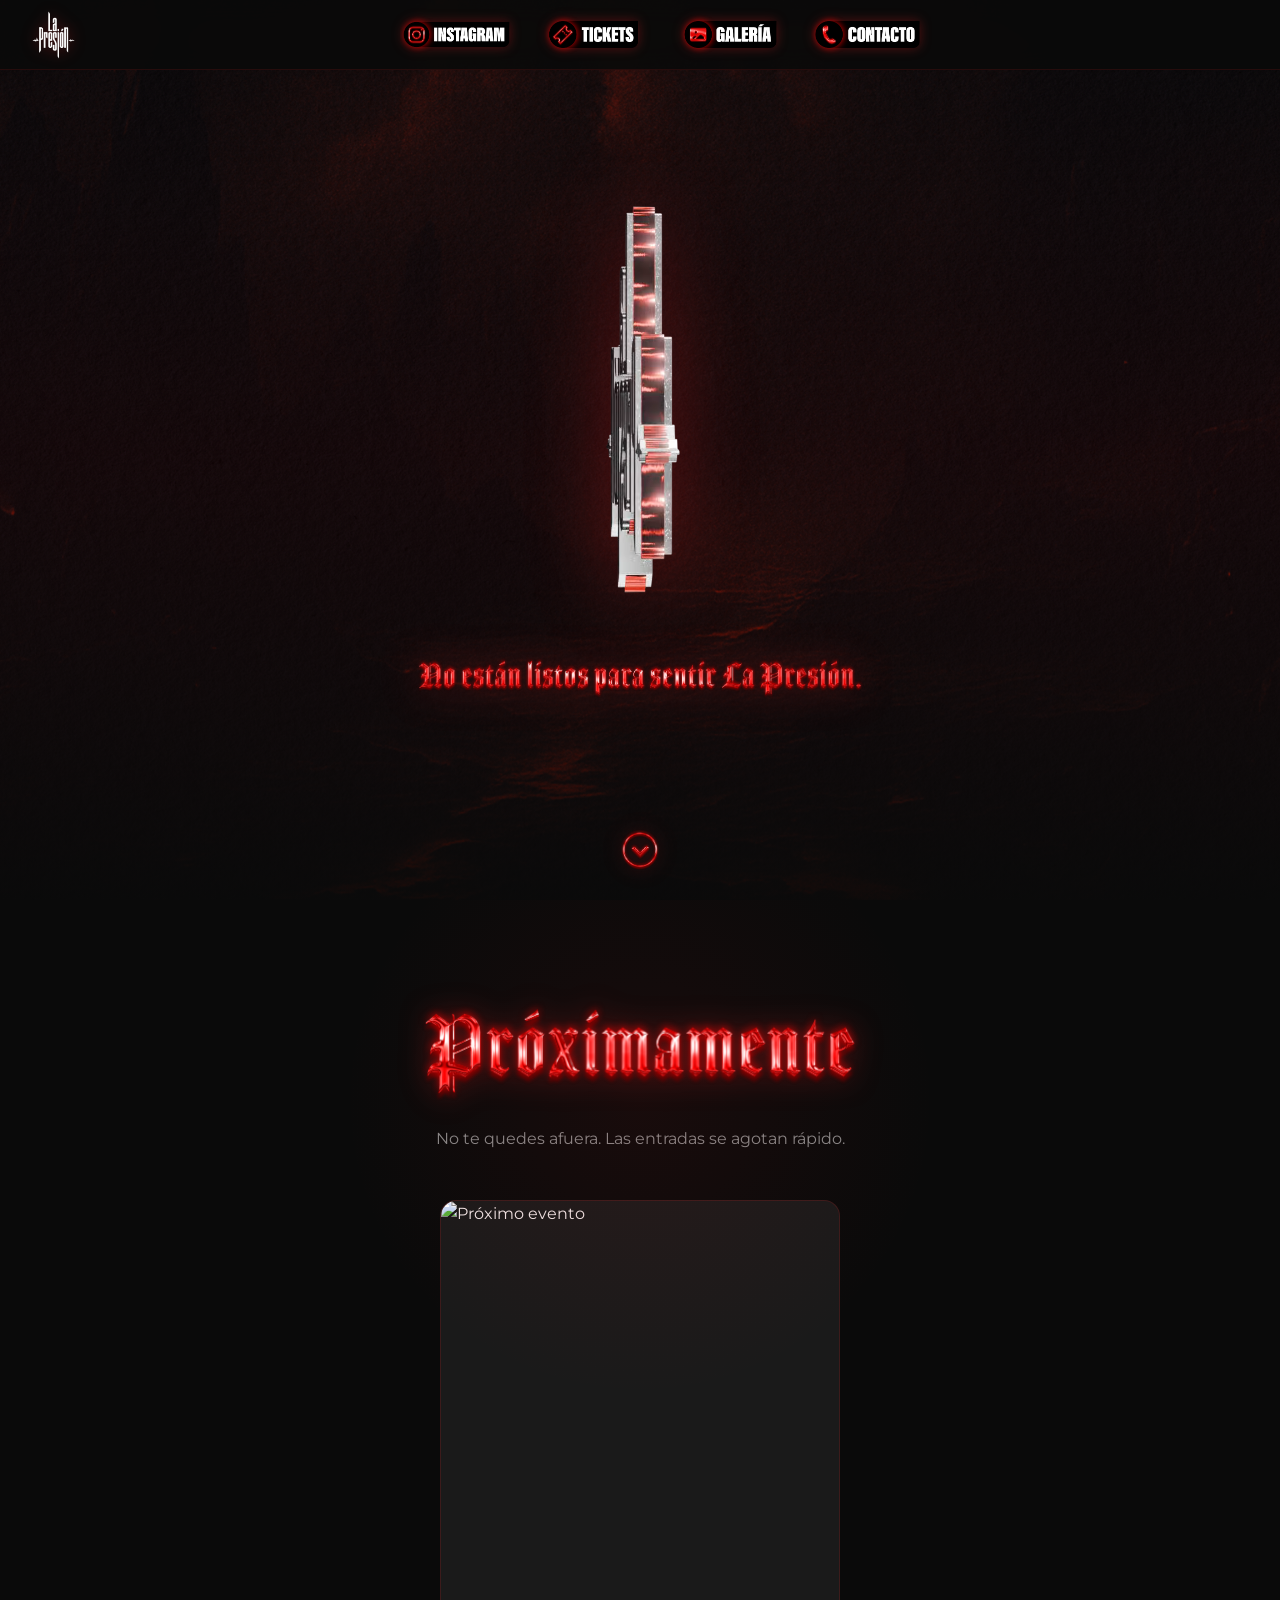
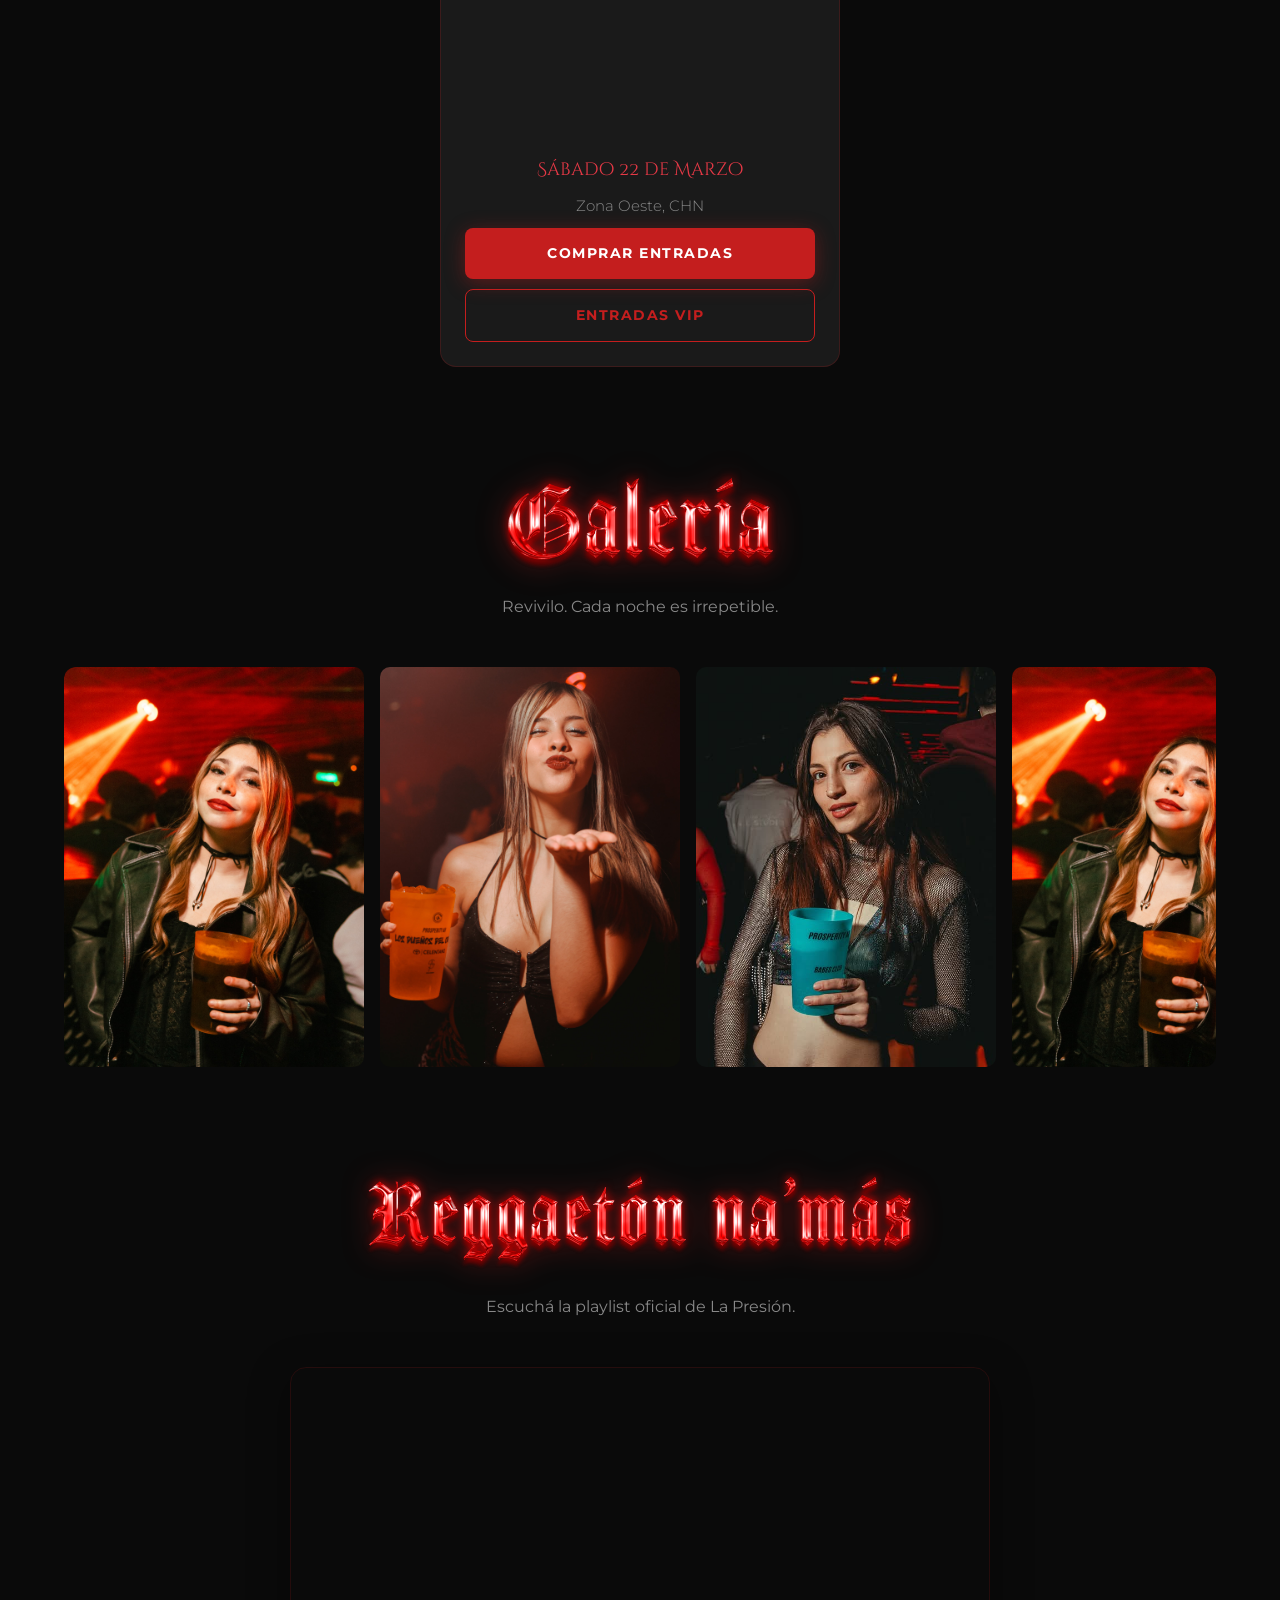
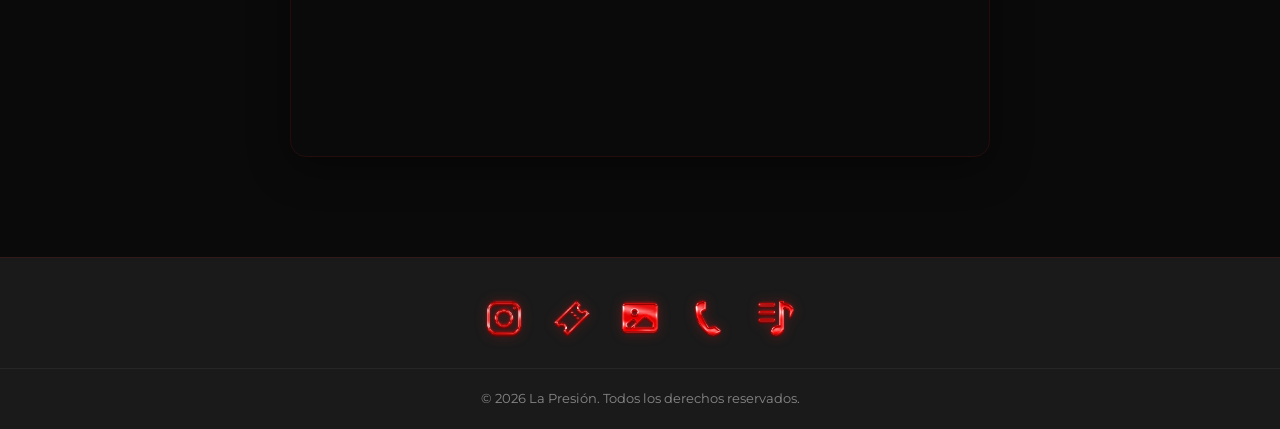
==== index.html @ 45ff6a75 "Initial commit" ====
<!DOCTYPE html>
<html lang="es">
<head>
    <meta charset="UTF-8">
    <meta name="viewport" content="width=device-width, initial-scale=1.0">
    <title>La Presión — La Misa Menos Santa</title>
    <link rel="stylesheet" href="css/styles.css">
    <link rel="preconnect" href="https://fonts.googleapis.com">
    <link rel="preconnect" href="https://fonts.gstatic.com" crossorigin>
    <link href="https://fonts.googleapis.com/css2?family=Cinzel+Decorative:wght@400;700;900&family=Montserrat:wght@300;400;600;700&display=swap" rel="stylesheet">
    <link rel="stylesheet" href="https://cdnjs.cloudflare.com/ajax/libs/font-awesome/6.5.0/css/all.min.css">
    <link rel="icon" href="assets/logos/logo.png" type="image/png">
</head>
<body>

    <!-- ==================== HEADER / NAV ==================== -->
    <header class="header" id="header">
        <div class="header__logo">
            <a href="index.html">
                <img src="assets/logos/logo.png" alt="La Presión Logo" class="header__logo-img">
            </a>
        </div>
        <nav class="header__nav">
            <a href="https://www.instagram.com/lapresion.ar/" id="link-instagram" target="_blank"><img src="assets/ui/INSTAGRAM2.png" alt="Instagram" class="header__nav-icon"></a>
            <a href="#entradas"><img src="assets/ui/TICKETS2.png" alt="Entradas" class="header__nav-icon"></a>
            <a href="#galeria"><img src="assets/ui/GALERIA2.png" alt="Galería" class="header__nav-icon"></a>
            <a href="#contacto"><img src="assets/ui/CONTACTO2.png" alt="Contacto" class="header__nav-icon"></a>
        </nav>
        <div class="header__social">
        </div>
        <button class="header__burger" id="burger-btn" aria-label="Menú">
            <span></span><span></span><span></span>
        </button>
    </header>

    <!-- Mobile nav overlay -->
    <div class="mobile-nav" id="mobile-nav">
        <a href="https://www.instagram.com/lapresion.ar/" target="_blank"><img src="assets/ui/INSTAGRAM.png" alt="Instagram" class="mobile-nav__icon"></a>
        <a href="#entradas"><img src="assets/ui/TICKETS.png" alt="Entradas" class="mobile-nav__icon"></a>
        <a href="#galeria"><img src="assets/ui/GALERIA.png" alt="Galería" class="mobile-nav__icon"></a>
        <a href="#contacto"><img src="assets/ui/CONTACTO.png" alt="Contacto" class="mobile-nav__icon"></a>
    </div>

    <!-- ==================== HERO ==================== -->
    <section class="hero" id="inicio">
        <div class="hero__overlay"></div>
        <!-- Colocá tu imagen de fondo como hero-bg.jpg en assets/img/ -->
        <img src="assets/img/bg-main.jpg" alt="La Presión Fiesta" class="hero__bg">
        <div class="hero__content">
            <video class="hero__video" autoplay muted loop playsinline>
                <source src="assets/img/0001.webm" type="video/webm">
            </video>
            <img src="assets/ui/Eslogan.png" alt="Siempre que nos vemos se siente la presión" class="hero__eslogan">
        </div>
        <div class="hero__scroll-indicator">
            <img src="assets/ui/SLIDE1.png" alt="Scroll" class="scroll-icon">
        </div>
    </section>

    <!-- ==================== ENTRADAS / CTA ==================== -->
    <section class="entradas" id="entradas">
        <div class="entradas__glow"></div>
        <div class="container">
            <img src="assets/ui/Próximamente.png" alt="Próximamente" class="section-title-img">
            <p class="entradas__sub">No te quedes afuera. Las entradas se agotan rápido.</p>

            <div class="entradas__cards">
                <div class="entradas__card" id="proximo-evento-card">
                    <div class="entradas__card-img-wrap">
                        <!-- Acá va el flyer del próximo evento -->
                        <img src="assets/img/flyer-proximo.jpg" alt="Próximo evento" class="entradas__card-img">
                    </div>
                    <div class="entradas__card-info">
                        <p class="entradas__fecha" id="proximo-evento-fecha">Sábado 22 de Marzo</p>
                        <p class="entradas__lugar" id="proximo-evento-lugar">Zona Oeste, CHN</p>
                        <a href="#" id="link-passline" class="btn btn--primary" target="_blank">
                            Comprar Entradas
                        </a>
                        <a href="#" id="link-mesas-vip" class="btn btn--outline" target="_blank">
                            Entradas VIP
                        </a>
                    </div>
                </div>
            </div>
        </div>
    </section>

    <!-- ==================== GALERÍA / CARRUSEL ==================== -->
    <section class="galeria" id="galeria">
        <div class="container">
            <img src="assets/ui/Galería.png" alt="Galería" class="section-title-img">
            <p class="galeria__sub">Revivilo. Cada noche es irrepetible.</p>

            <div class="carrusel" id="carrusel">
                <div class="carrusel__track" id="carrusel-track">
                    <!-- Las fotos se cargan dinámicamente y se mueven solas -->
                </div>
            </div>
        </div>
    </section>

    <!-- ==================== MÚSICA / SPOTIFY ==================== -->
    <section class="musica" id="musica">
        <div class="container">
            <img src="assets/ui/Reggaeton Namas.png" alt="Reggaetón Na' Más" class="section-title-img">
            <p class="musica__sub">Escuchá la playlist oficial de La Presión.</p>
            <div class="musica__embed" id="spotify-embed-container">
                <!-- El iframe de Spotify se inyecta con JS desde data.json -->
            </div>
        </div>
    </section>

    <!-- ==================== CONTACTO / FOOTER ==================== -->
    <footer class="footer" id="contacto">
        <div class="container">
            <div class="footer__icons-row">
                <a href="https://www.instagram.com/lapresion.ar/" target="_blank"><img src="assets/ui/INSTAGRAM.png" alt="Instagram" class="footer__icon"></a>
                <a href="#entradas"><img src="assets/ui/TICKETS.png" alt="Tickets" class="footer__icon"></a>
                <a href="#galeria"><img src="assets/ui/GALERIA.png" alt="Galería" class="footer__icon"></a>
                <a href="#contacto"><img src="assets/ui/CONTACTO.png" alt="Contacto" class="footer__icon"></a>
                <a href="#musica"><img src="assets/ui/PLAYLIST.png" alt="Playlist" class="footer__icon"></a>
            </div>
        </div>
        <div class="footer__bottom">
            <p>&copy; 2026 La Presión. Todos los derechos reservados.</p>
        </div>
    </footer>

    <!-- ==================== LIGHTBOX (para fotos) ==================== -->
    <div class="lightbox" id="lightbox">
        <button class="lightbox__close" id="lightbox-close" aria-label="Cerrar">&times;</button>
        <img src="" alt="Foto ampliada" class="lightbox__img" id="lightbox-img">
        <button class="lightbox__btn lightbox__btn--prev" id="lightbox-prev"><i class="fas fa-chevron-left"></i></button>
        <button class="lightbox__btn lightbox__btn--next" id="lightbox-next"><i class="fas fa-chevron-right"></i></button>
    </div>

    <script src="js/data.js"></script>
    <script src="js/app.js"></script>
</body>
</html>
---- css/styles.css ----
/* ================================================
   LA PRESIÓN — CSS Principal
   Paleta: Negro (#0a0a0a), Rojo (#c41e1e), Rojo oscuro (#8b0000), Gris (#1a1a1a)
   ================================================ */

/* === RESET & VARIABLES === */
:root {
    --color-bg: #0a0a0a;
    --color-bg-alt: #111111;
    --color-surface: #1a1a1a;
    --color-surface-hover: #222222;
    --color-red: #c41e1e;
    --color-red-dark: #8b0000;
    --color-red-glow: rgba(196, 30, 30, 0.4);
    --color-red-light: #e63946;
    --color-text: #f0e6e6;
    --color-text-muted: #888888;
    --color-white: #ffffff;
    --font-display: 'Cinzel Decorative', serif;
    --font-body: 'Montserrat', sans-serif;
    --header-height: 70px;
    --transition: 0.3s ease;
}

*, *::before, *::after {
    margin: 0;
    padding: 0;
    box-sizing: border-box;
}

html {
    scroll-behavior: smooth;
    scroll-padding-top: var(--header-height);
}

body {
    font-family: var(--font-body);
    background-color: var(--color-bg);
    color: var(--color-text);
    line-height: 1.6;
    overflow-x: hidden;
}

a {
    color: inherit;
    text-decoration: none;
}

img {
    max-width: 100%;
    display: block;
}

.container {
    max-width: 1200px;
    margin: 0 auto;
    padding: 0 24px;
}

.section-title {
    font-family: var(--font-display);
    font-size: clamp(1.8rem, 4vw, 3rem);
    text-align: center;
    margin-bottom: 12px;
    color: var(--color-white);
    letter-spacing: 2px;
}

.section-title .highlight {
    color: var(--color-red);
    text-shadow: 0 0 30px var(--color-red-glow);
}

/* === HEADER === */
.header {
    position: fixed;
    top: 0;
    left: 0;
    width: 100%;
    height: var(--header-height);
    display: flex;
    align-items: center;
    justify-content: space-between;
    padding: 0 32px;
    background: rgba(10, 10, 10, 0.92);
    backdrop-filter: blur(12px);
    border-bottom: 1px solid rgba(196, 30, 30, 0.15);
    z-index: 1000;
    transition: background var(--transition);
}

.header__logo-img {
    height: 48px;
    width: auto;
    filter: drop-shadow(0 0 8px var(--color-red-glow));
}

.header__nav {
    display: flex;
    gap: 24px;
    align-items: center;
}

.header__nav-icon {
    height: 50px;
    width: auto;
    object-fit: contain;
    filter: drop-shadow(0 0 6px var(--color-red-glow));
    transition: transform var(--transition), filter var(--transition);
}

.header__nav-icon:hover {
    transform: scale(1.15);
    filter: drop-shadow(0 0 12px var(--color-red-glow));
}

.mobile-nav__icon {
    height: 40px;
    width: auto;
    object-fit: contain;
    filter: drop-shadow(0 0 8px var(--color-red-glow));
}

.header__link {
    font-size: 0.85rem;
    font-weight: 600;
    text-transform: uppercase;
    letter-spacing: 1.5px;
    color: var(--color-text-muted);
    transition: color var(--transition);
    position: relative;
}

.header__link::after {
    content: '';
    position: absolute;
    bottom: -4px;
    left: 0;
    width: 0;
    height: 2px;
    background: var(--color-red);
    transition: width var(--transition);
}

.header__link:hover {
    color: var(--color-red-light);
}

.header__link:hover::after {
    width: 100%;
}

.header__social {
    display: flex;
    gap: 18px;
    font-size: 1.2rem;
}

.header__social a {
    color: var(--color-text-muted);
    transition: color var(--transition), transform var(--transition);
}

.header__social a:hover {
    color: var(--color-red);
    transform: scale(1.15);
}

.header__burger {
    display: none;
    flex-direction: column;
    gap: 5px;
    background: none;
    border: none;
    cursor: pointer;
    padding: 4px;
}

.header__burger span {
    display: block;
    width: 26px;
    height: 2px;
    background: var(--color-text);
    transition: var(--transition);
}

.header__burger.active span:nth-child(1) {
    transform: rotate(45deg) translate(5px, 5px);
}

.header__burger.active span:nth-child(2) {
    opacity: 0;
}

.header__burger.active span:nth-child(3) {
    transform: rotate(-45deg) translate(5px, -5px);
}

/* Mobile nav */
.mobile-nav {
    display: none;
    position: fixed;
    top: var(--header-height);
    left: 0;
    width: 100%;
    background: rgba(10, 10, 10, 0.97);
    backdrop-filter: blur(20px);
    flex-direction: column;
    align-items: center;
    padding: 32px 0;
    gap: 24px;
    z-index: 999;
    border-bottom: 1px solid var(--color-red-dark);
}

.mobile-nav.active {
    display: flex;
}

.mobile-nav__link {
    font-size: 1.1rem;
    font-weight: 600;
    text-transform: uppercase;
    letter-spacing: 2px;
    color: var(--color-text);
    transition: color var(--transition);
}

.mobile-nav__link:hover {
    color: var(--color-red);
}

/* === HERO === */
.hero {
    position: relative;
    width: 100%;
    height: 100vh;
    min-height: 600px;
    display: flex;
    align-items: center;
    justify-content: center;
    overflow: hidden;
}

.hero__bg {
    position: absolute;
    inset: 0;
    width: 100%;
    height: 100%;
    object-fit: cover;
    filter: brightness(0.6) saturate(1.3);
}

.hero__overlay {
    position: absolute;
    inset: 0;
    background: linear-gradient(
        to bottom,
        rgba(10, 10, 10, 0.15) 0%,
        rgba(139, 0, 0, 0.08) 50%,
        rgba(10, 10, 10, 0.9) 100%
    );
    z-index: 1;
}

.hero__content {
    position: relative;
    z-index: 2;
    text-align: center;
    animation: heroFadeIn 1.2s ease-out;
    margin-top: -120px;
}

.hero__video {
    width: clamp(1200px, 55vw, 2000px);
    height: auto;
    display: block;
    margin: 0 auto;
    filter: drop-shadow(0 0 40px var(--color-red-glow));
}

.hero__scroll-indicator {
    position: absolute;
    bottom: 30px;
    left: 50%;
    transform: translateX(-50%);
    z-index: 2;
    animation: bounceDown 2s ease-in-out infinite;
}

.scroll-icon {
    width: 40px;
    height: auto;
    filter: drop-shadow(0 0 10px var(--color-red-glow));
}

.hero__eslogan {
    width: clamp(300px, 35vw, 550px);
    height: auto;
    margin: -100px auto 0;
    filter: drop-shadow(0 0 20px var(--color-red-glow));
}

/* UI 3D Images */
.header__social-icon {
    width: 32px;
    height: 32px;
    object-fit: contain;
    filter: drop-shadow(0 0 6px var(--color-red-glow));
    transition: transform var(--transition);
}

.header__social-icon:hover {
    transform: scale(1.15);
}

.section-title-img {
    display: block;
    margin: 0 auto 24px;
    height: clamp(60px, 8vw, 120px);
    width: auto;
    filter: drop-shadow(0 0 15px var(--color-red-glow));
}

.footer__social-icon {
    width: 20px;
    height: 20px;
    object-fit: contain;
    vertical-align: middle;
}

@keyframes heroFadeIn {
    from { opacity: 0; transform: translateY(30px); }
    to { opacity: 1; transform: translateY(0); }
}

@keyframes logoPulse {
    0%, 100% { filter: drop-shadow(0 0 40px var(--color-red-glow)); }
    50% { filter: drop-shadow(0 0 60px rgba(196, 30, 30, 0.6)); }
}

@keyframes bounceDown {
    0%, 100% { transform: translateX(-50%) translateY(0); }
    50% { transform: translateX(-50%) translateY(12px); }
}

/* === ENTRADAS === */
.entradas {
    position: relative;
    padding: 100px 0;
    background: var(--color-bg);
    overflow: hidden;
}

.entradas__glow {
    position: absolute;
    top: -100px;
    left: 50%;
    transform: translateX(-50%);
    width: 600px;
    height: 600px;
    background: radial-gradient(circle, var(--color-red-glow) 0%, transparent 70%);
    opacity: 0.2;
    pointer-events: none;
}

.entradas__sub {
    text-align: center;
    color: var(--color-text-muted);
    font-size: 1rem;
    margin-bottom: 48px;
}

.entradas__cards {
    display: flex;
    justify-content: center;
    gap: 32px;
    flex-wrap: wrap;
}

.entradas__card {
    background: var(--color-surface);
    border: 1px solid rgba(196, 30, 30, 0.2);
    border-radius: 16px;
    overflow: hidden;
    max-width: 400px;
    width: 100%;
    transition: transform var(--transition), box-shadow var(--transition);
}

.entradas__card:hover {
    transform: translateY(-6px);
    box-shadow: 0 20px 60px rgba(196, 30, 30, 0.15);
}

.entradas__card-img-wrap {
    width: 100%;
    aspect-ratio: 3/4;
    overflow: hidden;
}

.entradas__card-img {
    width: 100%;
    height: 100%;
    object-fit: cover;
    transition: transform 0.6s ease;
}

.entradas__card:hover .entradas__card-img {
    transform: scale(1.05);
}

.entradas__card-info {
    padding: 24px;
    text-align: center;
    display: flex;
    flex-direction: column;
    gap: 10px;
}

.entradas__fecha {
    font-family: var(--font-display);
    font-size: 1.1rem;
    color: var(--color-red-light);
}

.entradas__lugar {
    font-weight: 300;
    color: var(--color-text-muted);
    font-size: 0.95rem;
}

/* === BOTONES === */
.btn {
    display: inline-flex;
    align-items: center;
    justify-content: center;
    gap: 10px;
    padding: 14px 32px;
    border-radius: 8px;
    font-family: var(--font-body);
    font-weight: 700;
    font-size: 0.9rem;
    text-transform: uppercase;
    letter-spacing: 1.5px;
    cursor: pointer;
    border: none;
    transition: all var(--transition);
}

.btn--primary {
    background: var(--color-red);
    color: var(--color-white);
    box-shadow: 0 4px 20px var(--color-red-glow);
}

.btn--primary:hover {
    background: var(--color-red-light);
    box-shadow: 0 8px 30px var(--color-red-glow);
    transform: translateY(-2px);
}

.btn--outline {
    background: transparent;
    color: var(--color-red);
    border: 1px solid var(--color-red);
}

.btn--outline:hover {
    background: var(--color-red);
    color: var(--color-white);
}

/* === GALERÍA / CARRUSEL === */
.galeria {
    background: #0a0a0a;
}

.galeria__sub {
    text-align: center;
    color: var(--color-text-muted);
    margin-bottom: 48px;
}

.carrusel {
    position: relative;
    overflow: hidden;
    border-radius: 12px;
}

.carrusel__track {
    display: flex;
    gap: 16px;
    width: max-content;
    animation: autoScroll 30s linear infinite;
}

.carrusel:hover .carrusel__track {
    animation-play-state: paused;
}

.carrusel__item {
    flex: 0 0 300px;
    aspect-ratio: 3/4;
    border-radius: 10px;
    overflow: hidden;
    position: relative;
    cursor: pointer;
}

.carrusel__item img {
    width: 100%;
    height: 100%;
    object-fit: cover;
    transition: transform 0.5s ease, filter 0.5s ease;
}

.carrusel__item:hover img {
    transform: scale(1.08);
    filter: brightness(1.1);
}

.carrusel__item::after {
    content: '';
    position: absolute;
    inset: 0;
    background: linear-gradient(to top, rgba(10, 10, 10, 0.5), transparent 50%);
    opacity: 0;
    transition: opacity 0.3s ease;
}

.carrusel__item:hover::after {
    opacity: 1;
}

@keyframes autoScroll {
    0% { transform: translateX(0); }
    100% { transform: translateX(-50%); }
}

/* === MÚSICA / SPOTIFY === */
.musica {
    padding: 100px 0;
    background: var(--color-bg);
}

.musica__sub {
    text-align: center;
    color: var(--color-text-muted);
    margin-bottom: 48px;
}

.musica__embed {
    max-width: 700px;
    margin: 0 auto;
    border-radius: 16px;
    overflow: hidden;
    box-shadow: 0 10px 40px rgba(0, 0, 0, 0.4);
    border: 1px solid rgba(196, 30, 30, 0.15);
}

.musica__embed iframe {
    width: 100%;
    border: none;
}

/* === FOOTER === */
.footer {
    background: var(--color-surface);
    border-top: 1px solid rgba(196, 30, 30, 0.15);
    padding: 40px 0 0;
}

.footer__icons-row {
    display: flex;
    justify-content: center;
    align-items: center;
    gap: 28px;
    padding-bottom: 30px;
}

.footer__icon {
    width: 40px;
    height: 40px;
    object-fit: contain;
    filter: drop-shadow(0 0 6px var(--color-red-glow));
    transition: transform var(--transition);
}

.footer__icon:hover {
    transform: scale(1.15);
}

.footer__bottom {
    border-top: 1px solid rgba(255, 255, 255, 0.05);
    text-align: center;
    padding: 20px;
    font-size: 0.8rem;
    color: var(--color-text-muted);
}

/* === LIGHTBOX === */
.lightbox {
    position: fixed;
    inset: 0;
    background: rgba(0, 0, 0, 0.95);
    z-index: 2000;
    display: none;
    align-items: center;
    justify-content: center;
}

.lightbox.active {
    display: flex;
}

.lightbox__img {
    max-width: 90vw;
    max-height: 85vh;
    object-fit: contain;
    border-radius: 8px;
}

.lightbox__close {
    position: absolute;
    top: 20px;
    right: 28px;
    font-size: 2.5rem;
    color: var(--color-white);
    background: none;
    border: none;
    cursor: pointer;
    transition: color var(--transition);
}

.lightbox__close:hover {
    color: var(--color-red);
}

.lightbox__btn {
    position: absolute;
    top: 50%;
    transform: translateY(-50%);
    background: rgba(196, 30, 30, 0.3);
    border: 1px solid var(--color-red);
    color: var(--color-white);
    width: 50px;
    height: 50px;
    border-radius: 50%;
    display: flex;
    align-items: center;
    justify-content: center;
    cursor: pointer;
    font-size: 1.1rem;
    transition: background var(--transition);
}

.lightbox__btn:hover {
    background: var(--color-red);
}

.lightbox__btn--prev {
    left: 20px;
}

.lightbox__btn--next {
    right: 20px;
}

/* === RESPONSIVE === */
@media (max-width: 900px) {
    .header__nav {
        display: none;
    }

    .header__social {
        display: none;
    }

    .header__burger {
        display: flex;
    }

    .carrusel__item {
        flex: 0 0 250px;
    }

    .footer__inner {
        grid-template-columns: 1fr;
        text-align: center;
    }

    .footer__logo {
        margin: 0 auto 12px;
    }
}

@media (max-width: 600px) {
    .carrusel__item {
        flex: 0 0 220px;
    }

    .entradas__card {
        max-width: 100%;
    }

    .hero__title {
        letter-spacing: 3px;
    }
}
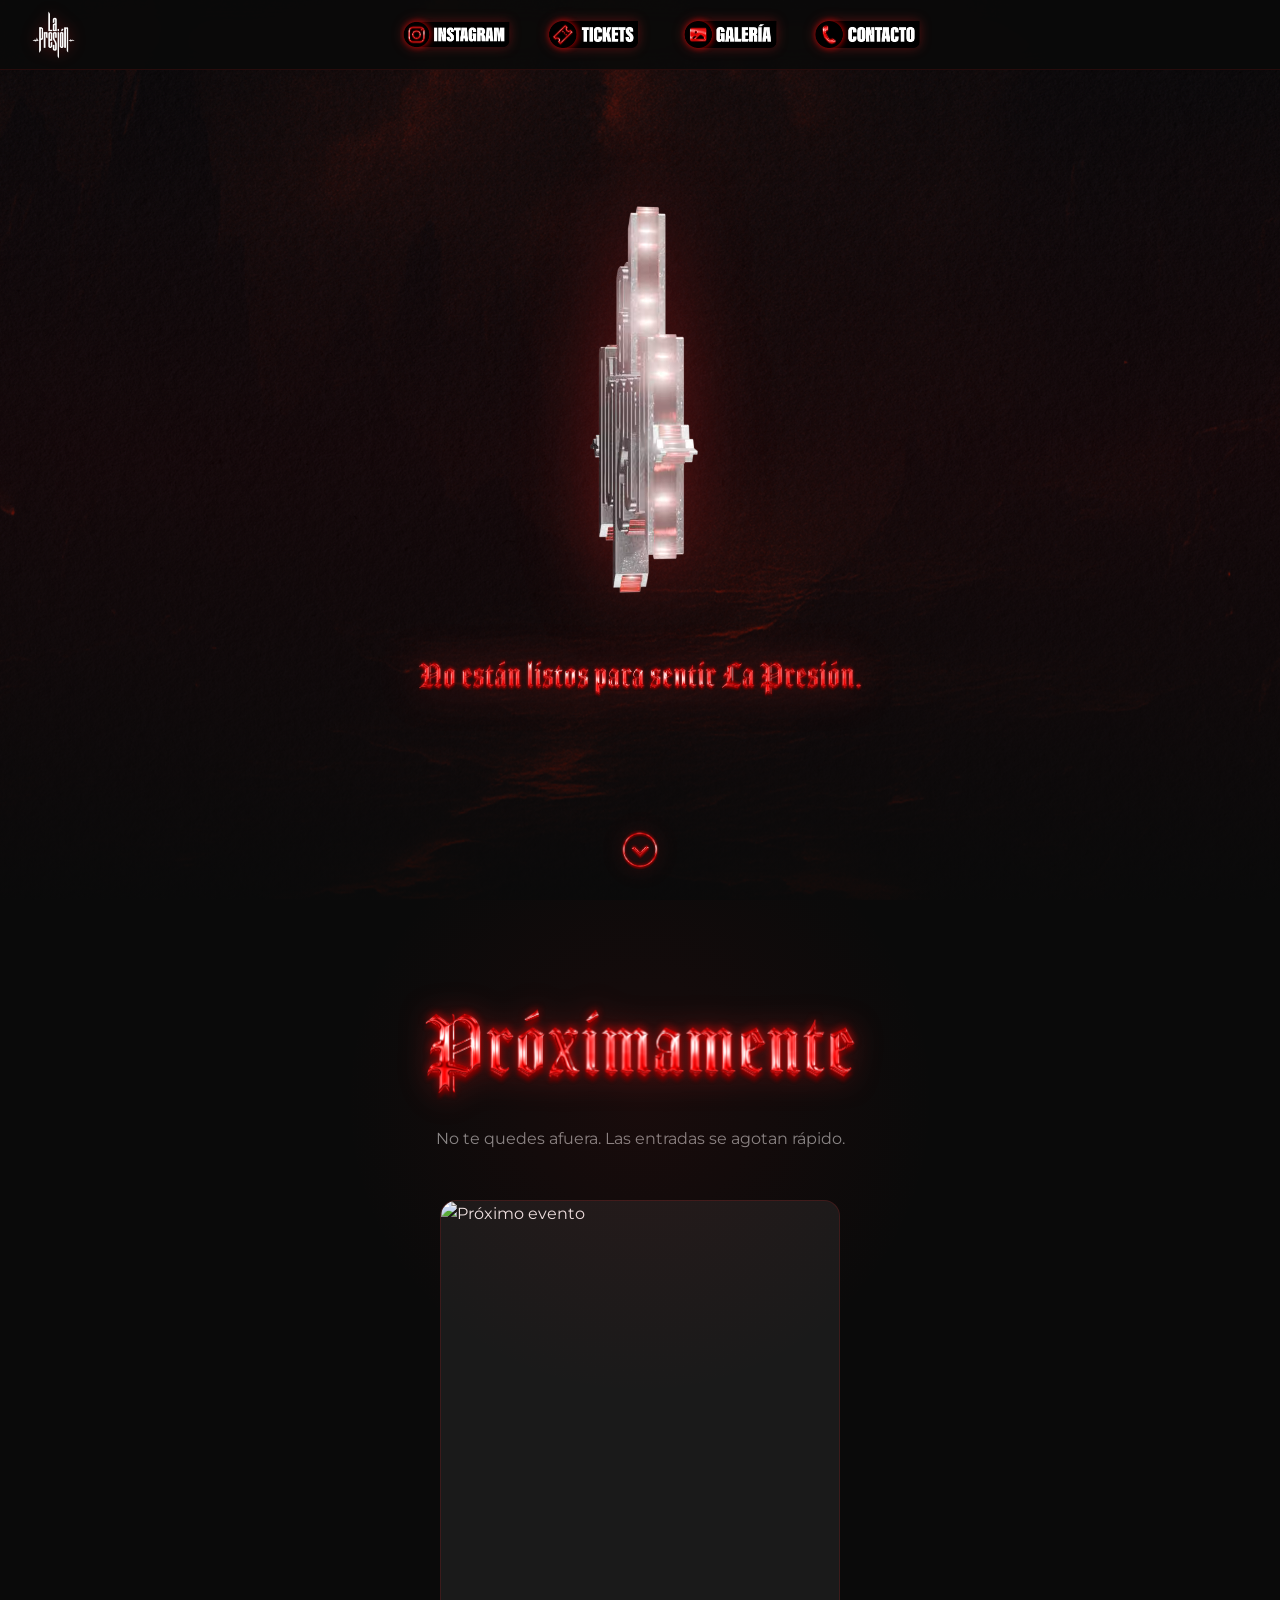
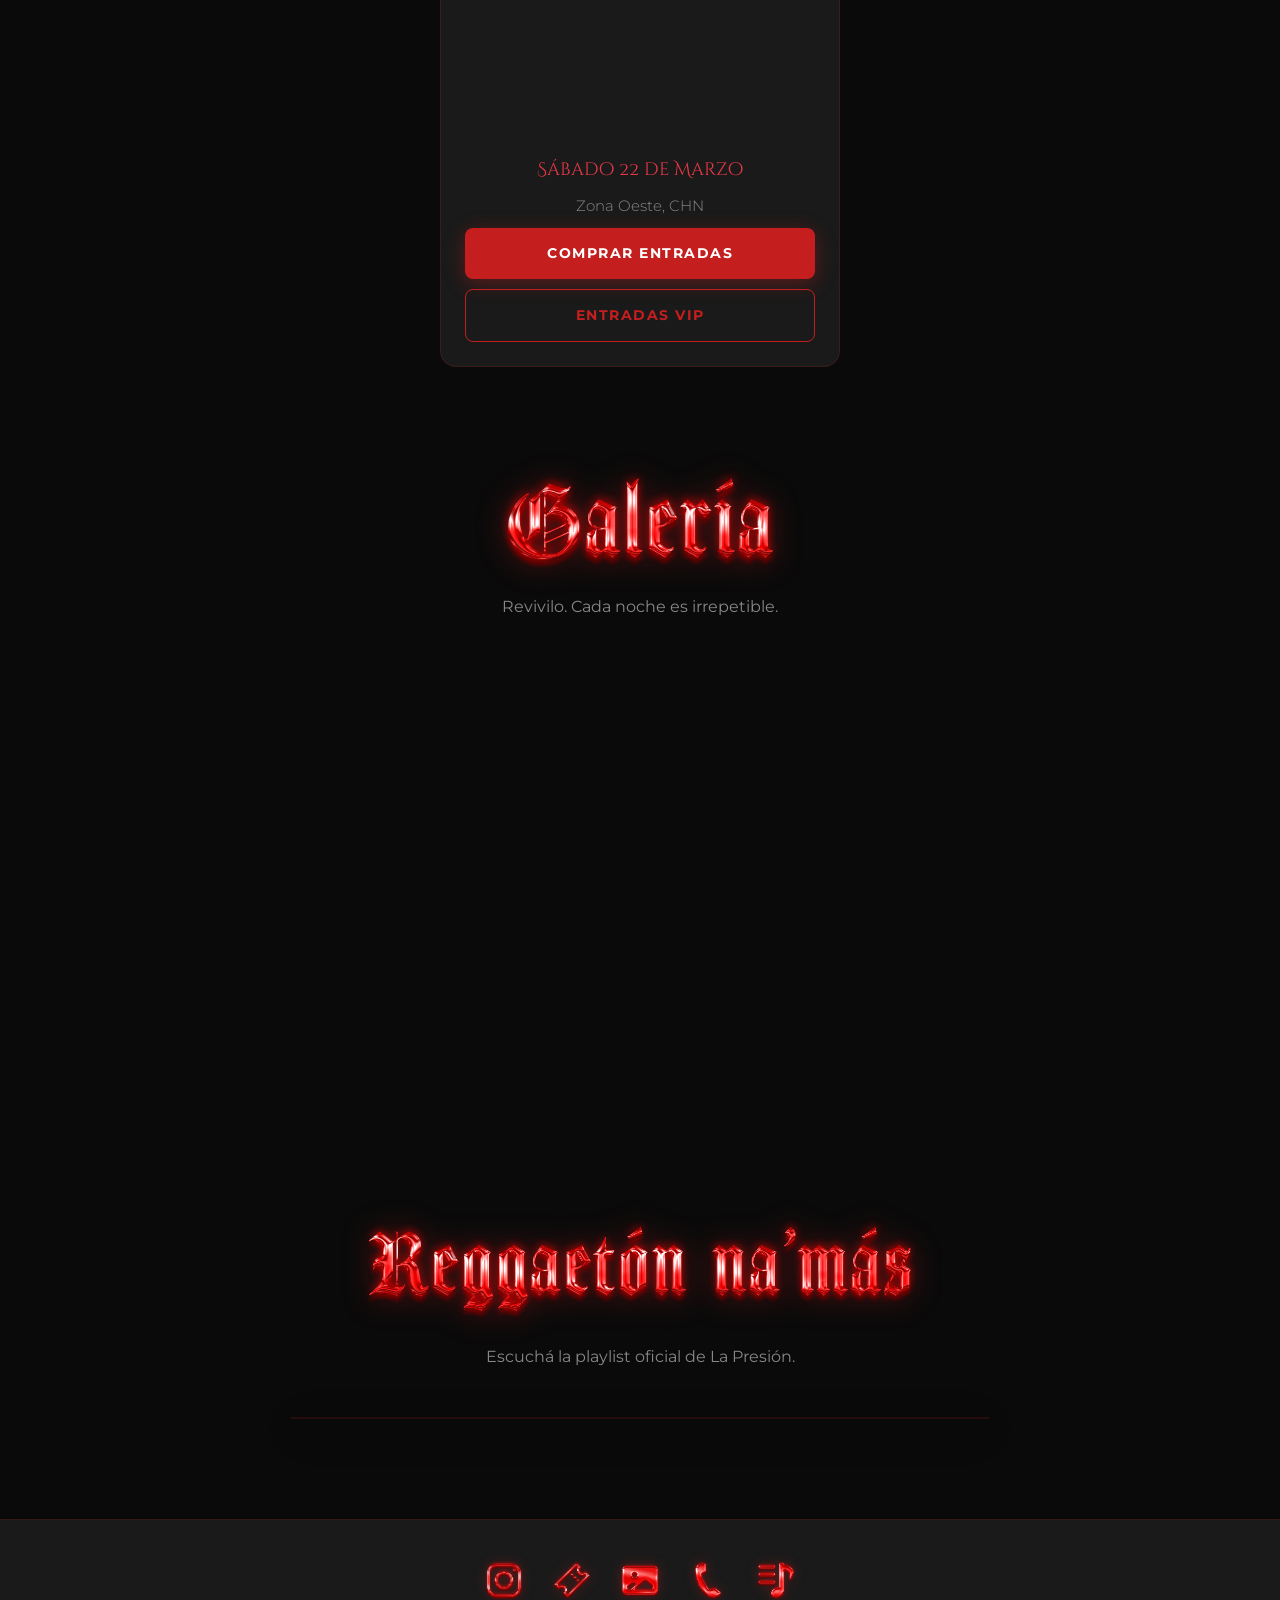
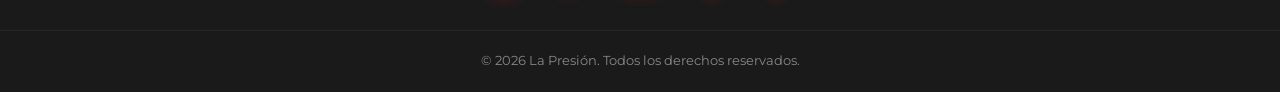
==== commit 7dfb1014: "Integración Firebase + Cloudinary" ====
--- a/index.html
+++ b/index.html
@@ -134,7 +134,6 @@
         <button class="lightbox__btn lightbox__btn--next" id="lightbox-next"><i class="fas fa-chevron-right"></i></button>
     </div>
 
-    <script src="js/data.js"></script>
-    <script src="js/app.js"></script>
+    <script type="module" src="js/app.js"></script>
 </body>
 </html>
--- a/css/styles.css
+++ b/css/styles.css
@@ -486,13 +486,16 @@
     position: relative;
     overflow: hidden;
     border-radius: 12px;
+    height: 450px;
 }
 
 .carrusel__track {
     display: flex;
     gap: 16px;
     width: max-content;
-    animation: autoScroll 30s linear infinite;
+    will-change: transform;
+    -webkit-transform: translateZ(0);
+    transform: translateZ(0);
 }
 
 .carrusel:hover .carrusel__track {
@@ -501,11 +504,13 @@
 
 .carrusel__item {
     flex: 0 0 300px;
-    aspect-ratio: 3/4;
+    width: 300px;
+    height: 400px;
     border-radius: 10px;
     overflow: hidden;
     position: relative;
     cursor: pointer;
+    flex-shrink: 0;
 }
 
 .carrusel__item img {
@@ -534,8 +539,13 @@
 }
 
 @keyframes autoScroll {
-    0% { transform: translateX(0); }
-    100% { transform: translateX(-50%); }
+    0% { transform: translateX(0) translateZ(0); }
+    100% { transform: translateX(-50%) translateZ(0); }
+}
+
+@-webkit-keyframes autoScroll {
+    0% { -webkit-transform: translateX(0) translateZ(0); }
+    100% { -webkit-transform: translateX(-50%) translateZ(0); }
 }
 
 /* === MÚSICA / SPOTIFY === */
@@ -672,32 +682,37 @@
     .header__nav {
         display: none;
     }
-
     .header__social {
         display: none;
     }
-
     .header__burger {
         display: flex;
     }
-
+    .carrusel {
+        height: 350px;
+    }
     .carrusel__item {
-        flex: 0 0 250px;
-    }
-
+        flex: 0 0 220px;
+        width: 220px;
+        height: 300px;
+    }
     .footer__inner {
         grid-template-columns: 1fr;
         text-align: center;
     }
-
     .footer__logo {
         margin: 0 auto 12px;
     }
 }
 
 @media (max-width: 600px) {
+    .carrusel {
+        height: 320px;
+    }
     .carrusel__item {
-        flex: 0 0 220px;
+        flex: 0 0 200px;
+        width: 200px;
+        height: 270px;
     }
 
     .entradas__card {
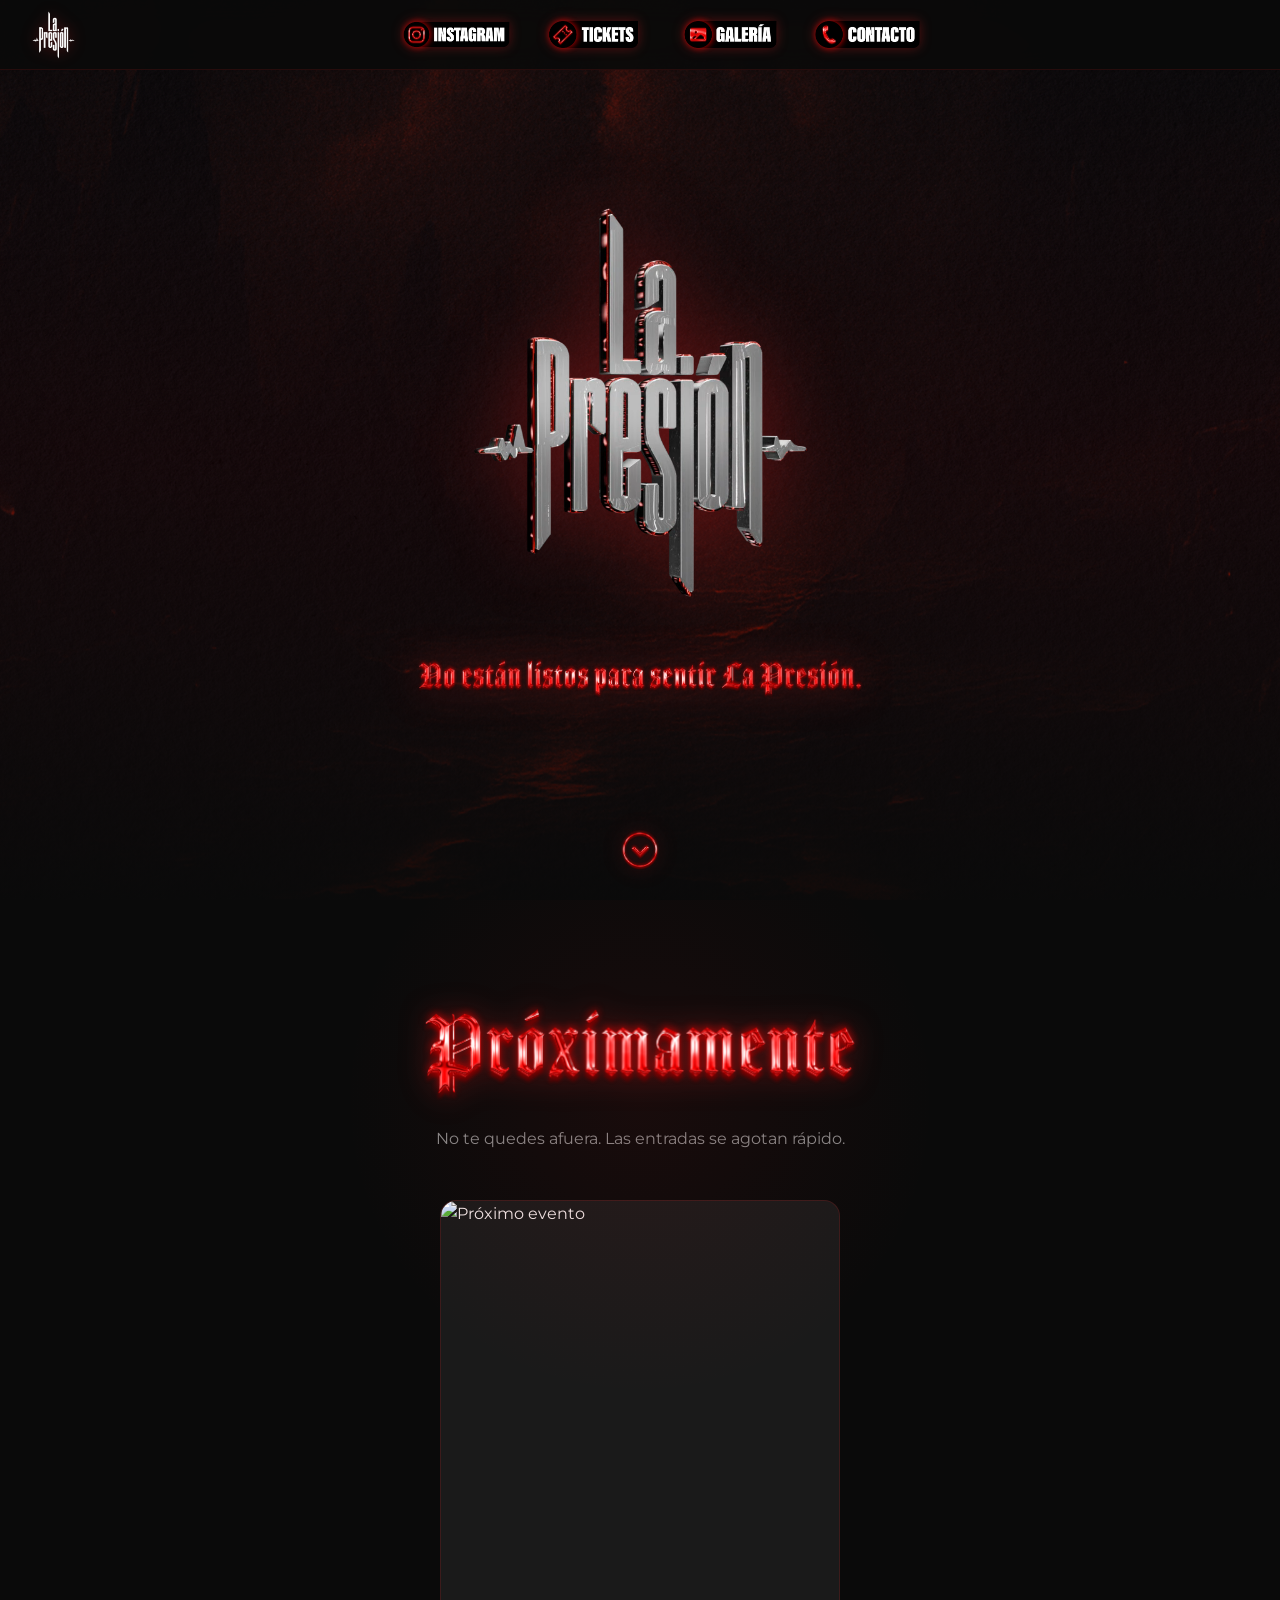
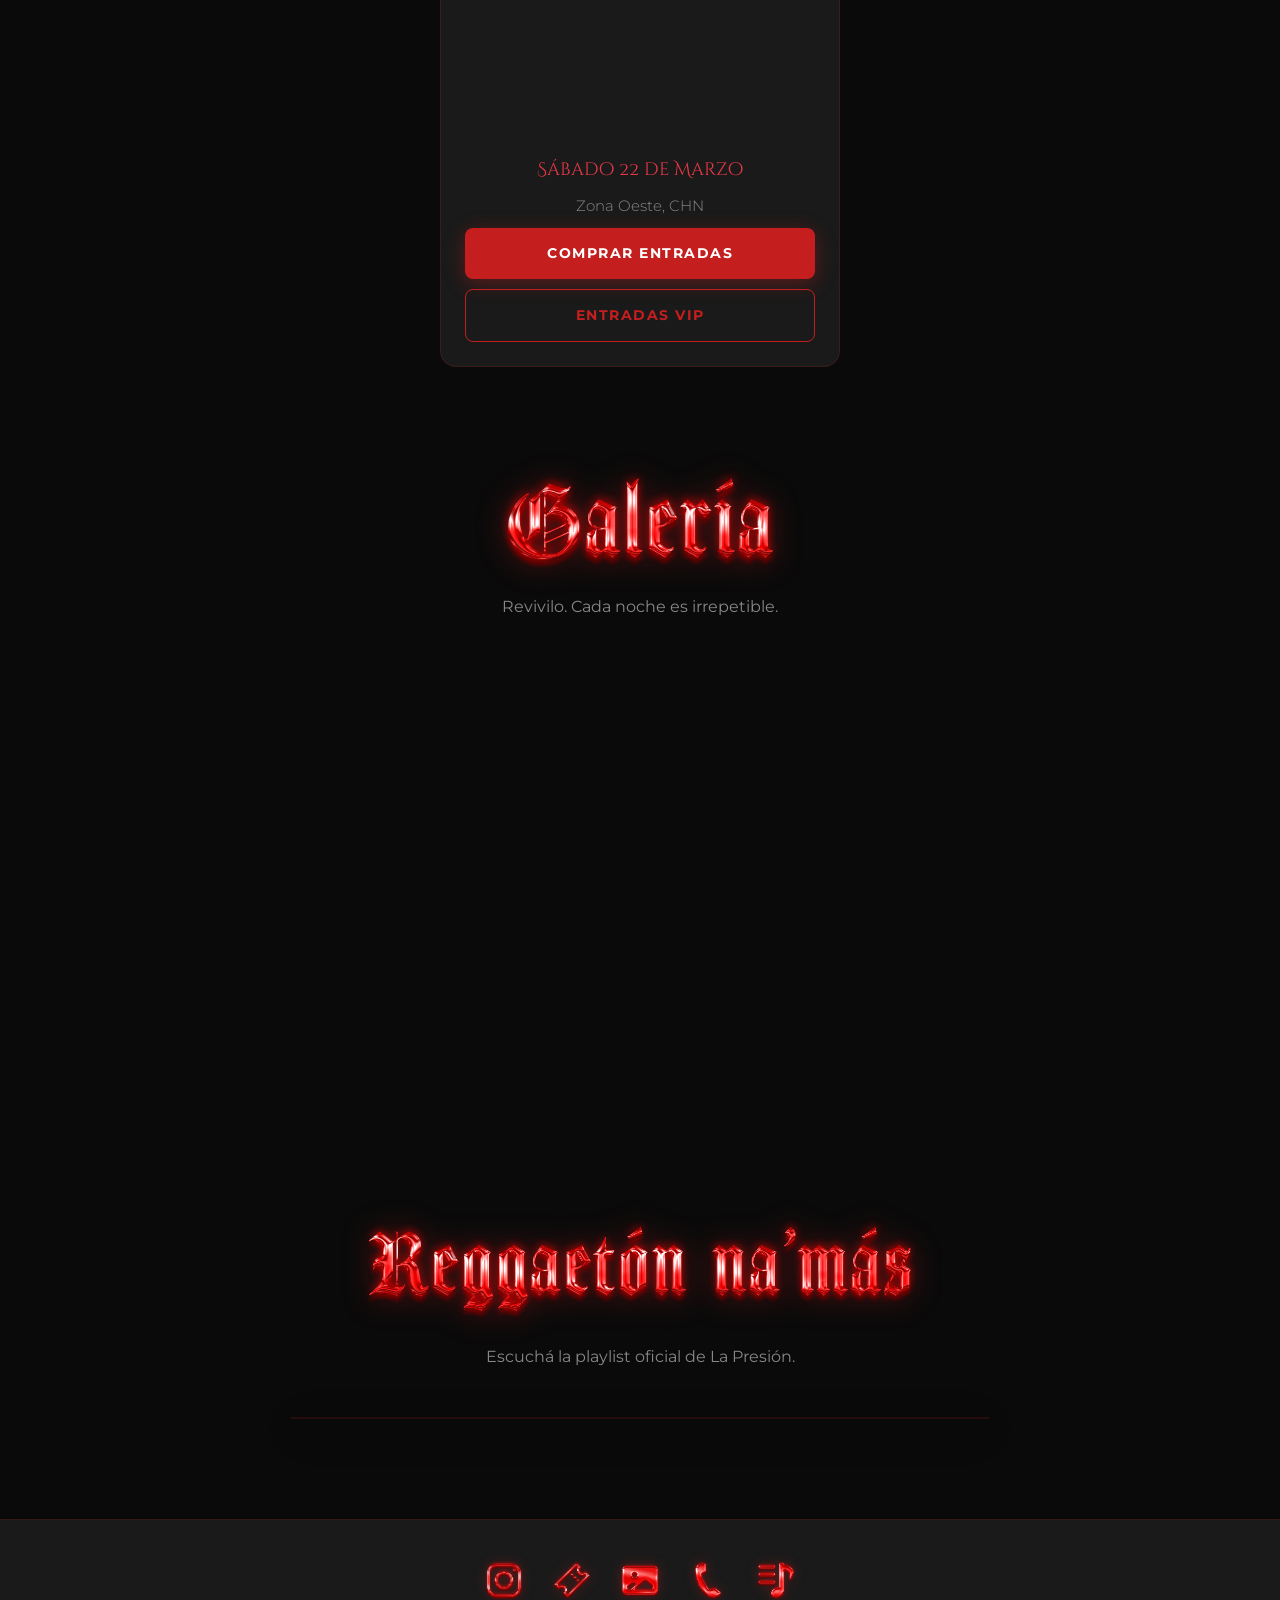
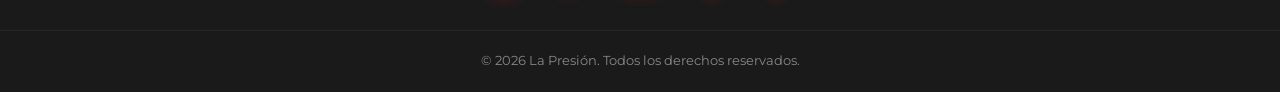
==== commit 7f2ced57: "Encabezado Video - Arreglo" ====
--- a/index.html
+++ b/index.html
@@ -48,6 +48,7 @@
         <img src="assets/img/bg-main.jpg" alt="La Presión Fiesta" class="hero__bg">
         <div class="hero__content">
             <video class="hero__video" autoplay muted loop playsinline>
+                <source src="assets/img/0001.mp4" type="video/mp4">
                 <source src="assets/img/0001.webm" type="video/webm">
             </video>
             <img src="assets/ui/Eslogan.png" alt="Siempre que nos vemos se siente la presión" class="hero__eslogan">
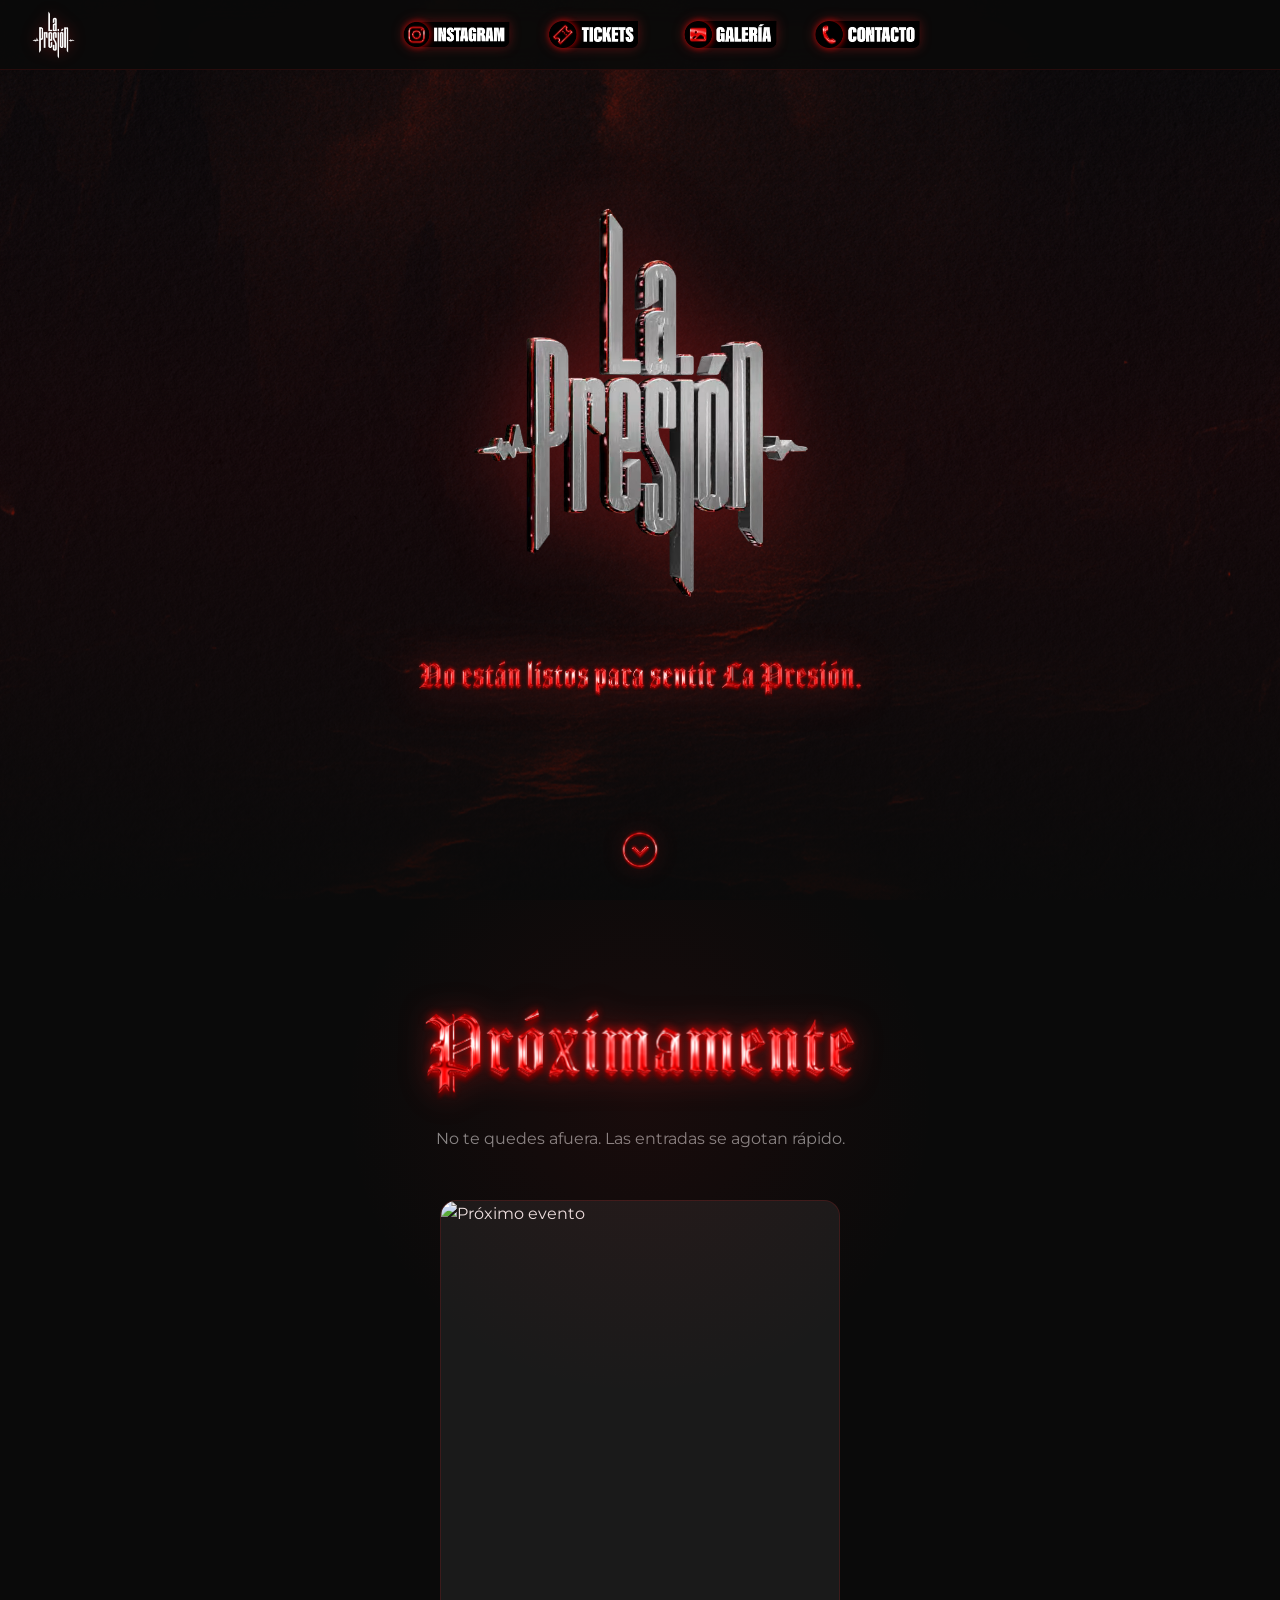
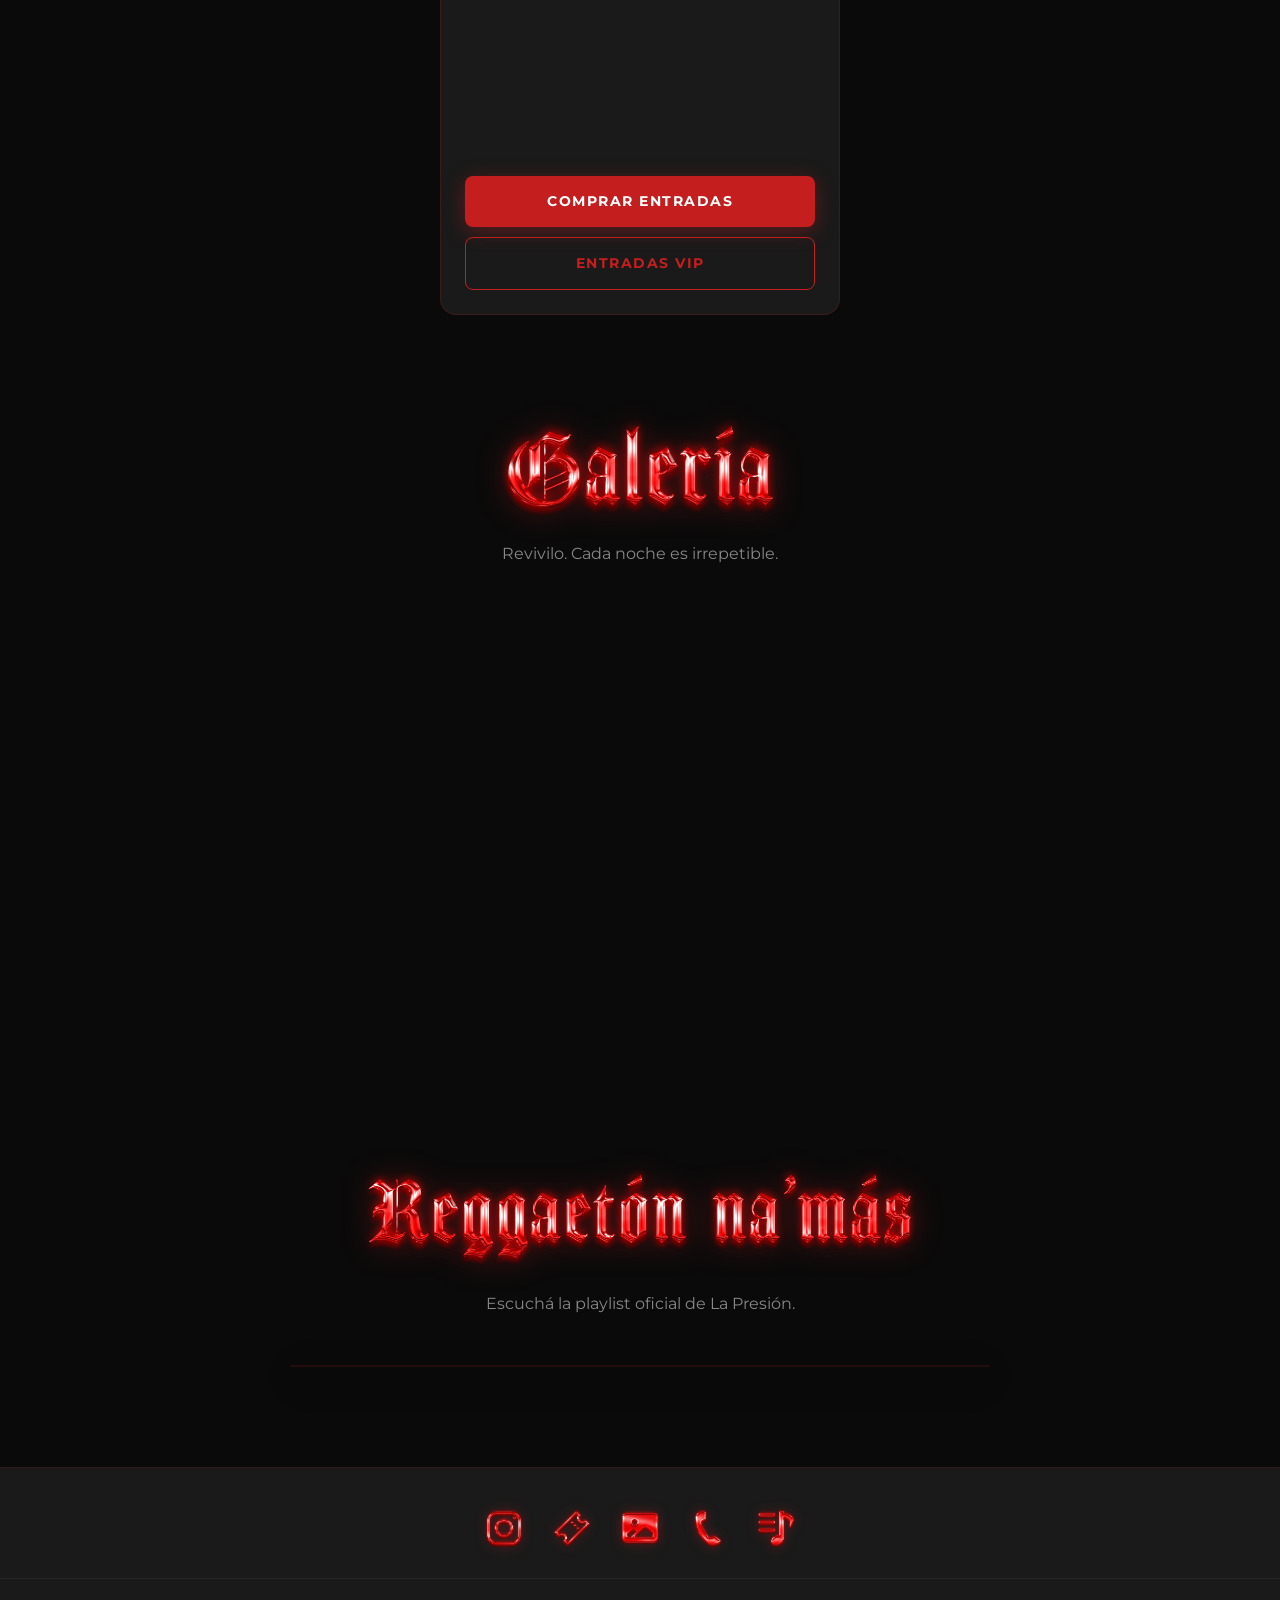
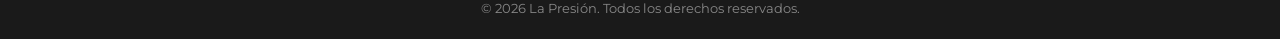
==== commit b63a291b: "Borrar Datos Hardcodeados" ====
--- a/index.html
+++ b/index.html
@@ -72,8 +72,8 @@
                         <img src="assets/img/flyer-proximo.jpg" alt="Próximo evento" class="entradas__card-img">
                     </div>
                     <div class="entradas__card-info">
-                        <p class="entradas__fecha" id="proximo-evento-fecha">Sábado 22 de Marzo</p>
-                        <p class="entradas__lugar" id="proximo-evento-lugar">Zona Oeste, CHN</p>
+                        <p class="entradas__fecha" id="proximo-evento-fecha"></p>
+                        <p class="entradas__lugar" id="proximo-evento-lugar"></p>
                         <a href="#" id="link-passline" class="btn btn--primary" target="_blank">
                             Comprar Entradas
                         </a>
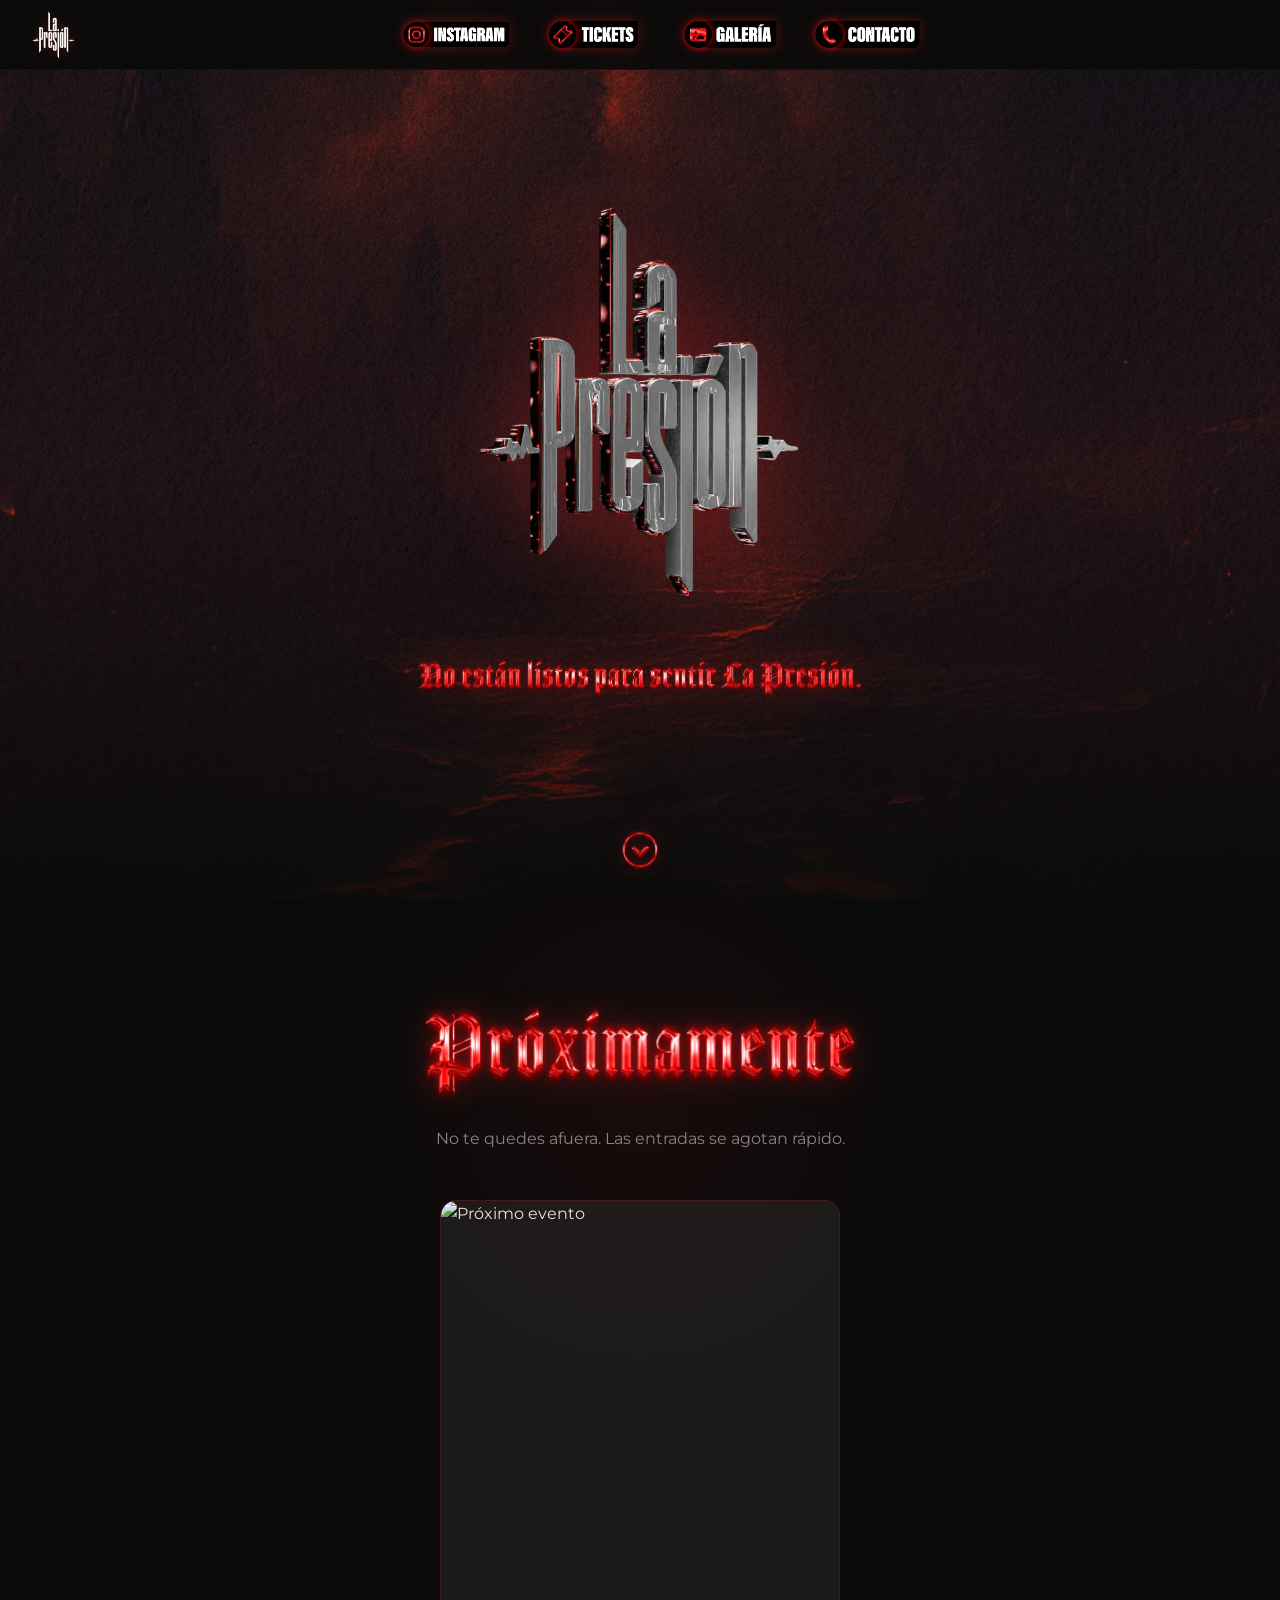
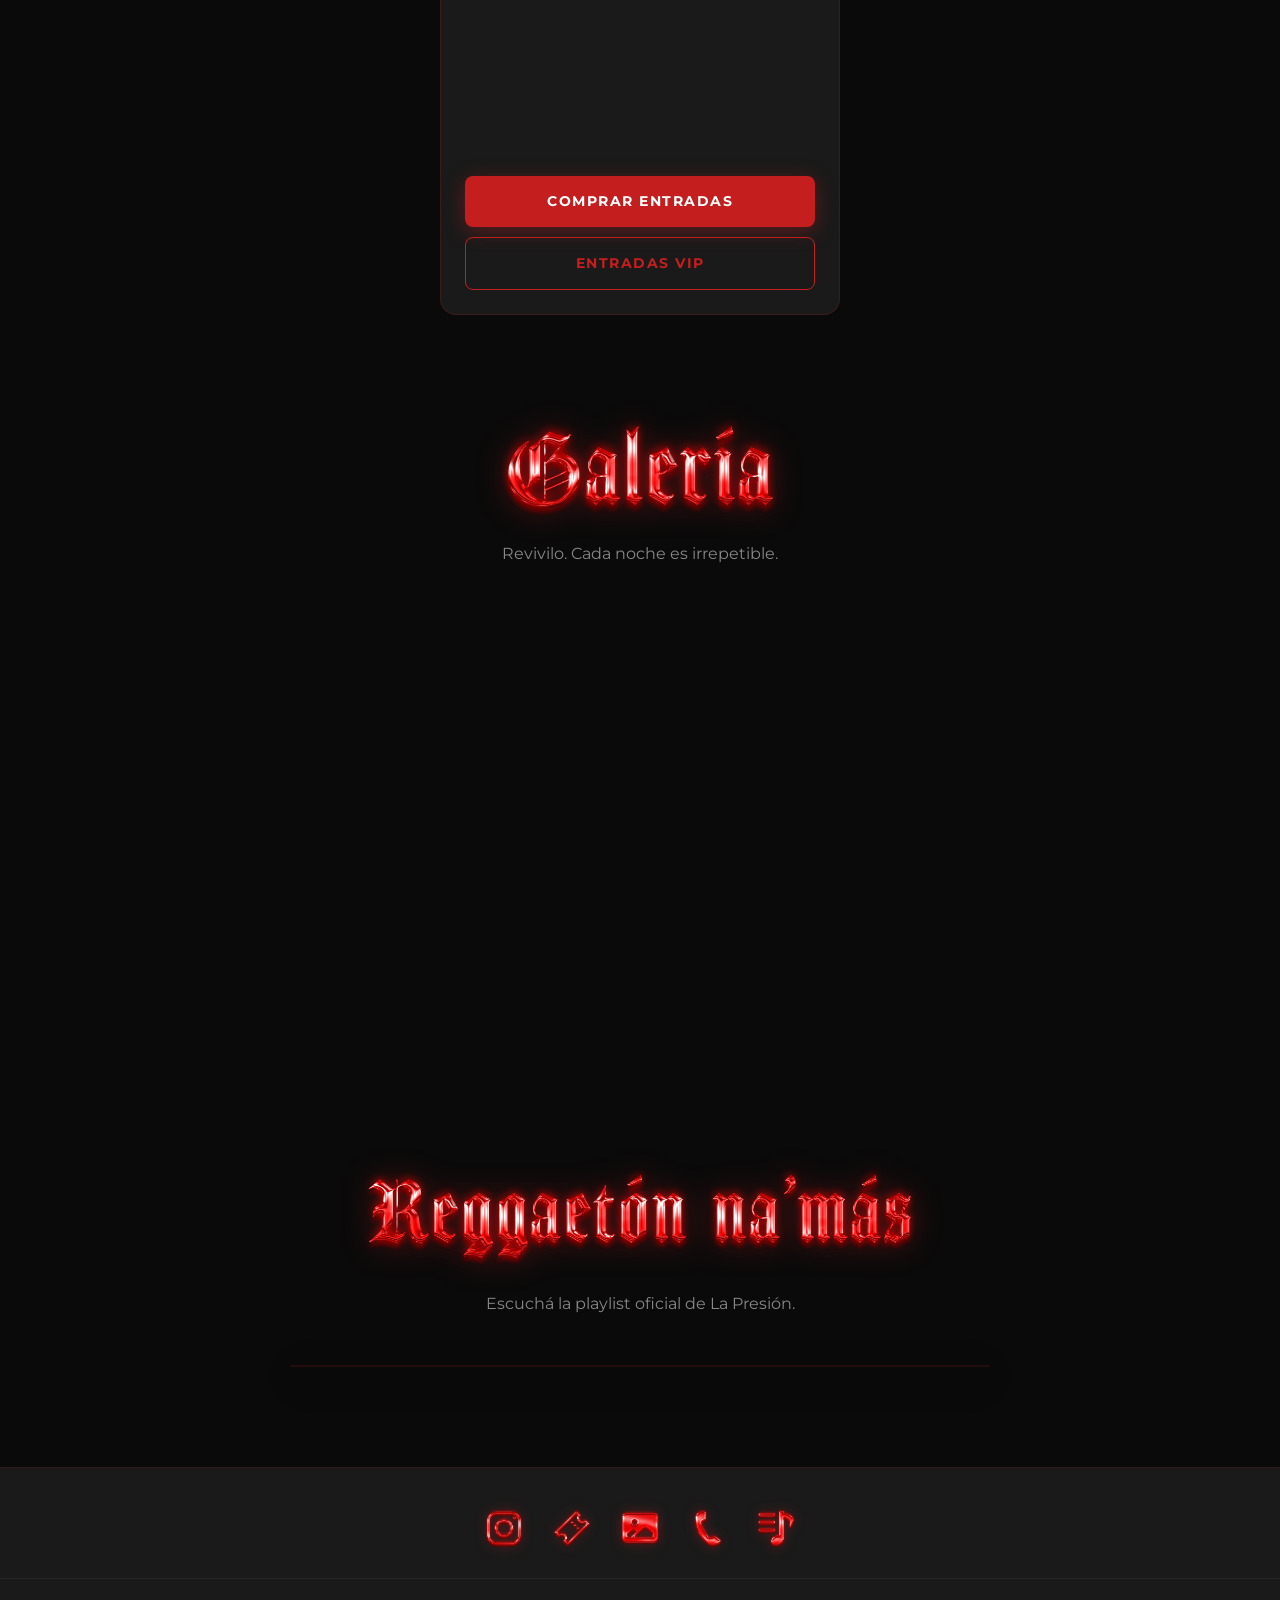
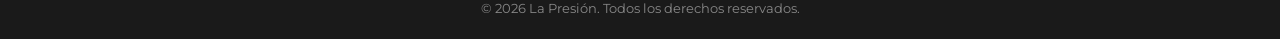
==== commit 336cece2: "Brillo Background & Header" ====
--- a/index.html
+++ b/index.html
@@ -3,7 +3,7 @@
 <head>
     <meta charset="UTF-8">
     <meta name="viewport" content="width=device-width, initial-scale=1.0">
-    <title>La Presión — La Misa Menos Santa</title>
+    <title>La Presión</title>
     <link rel="stylesheet" href="css/styles.css">
     <link rel="preconnect" href="https://fonts.googleapis.com">
     <link rel="preconnect" href="https://fonts.gstatic.com" crossorigin>
--- a/css/styles.css
+++ b/css/styles.css
@@ -248,7 +248,7 @@
     width: 100%;
     height: 100%;
     object-fit: cover;
-    filter: brightness(0.6) saturate(1.3);
+    filter: brightness(1.2) saturate(1.3);
 }
 
 .hero__overlay {
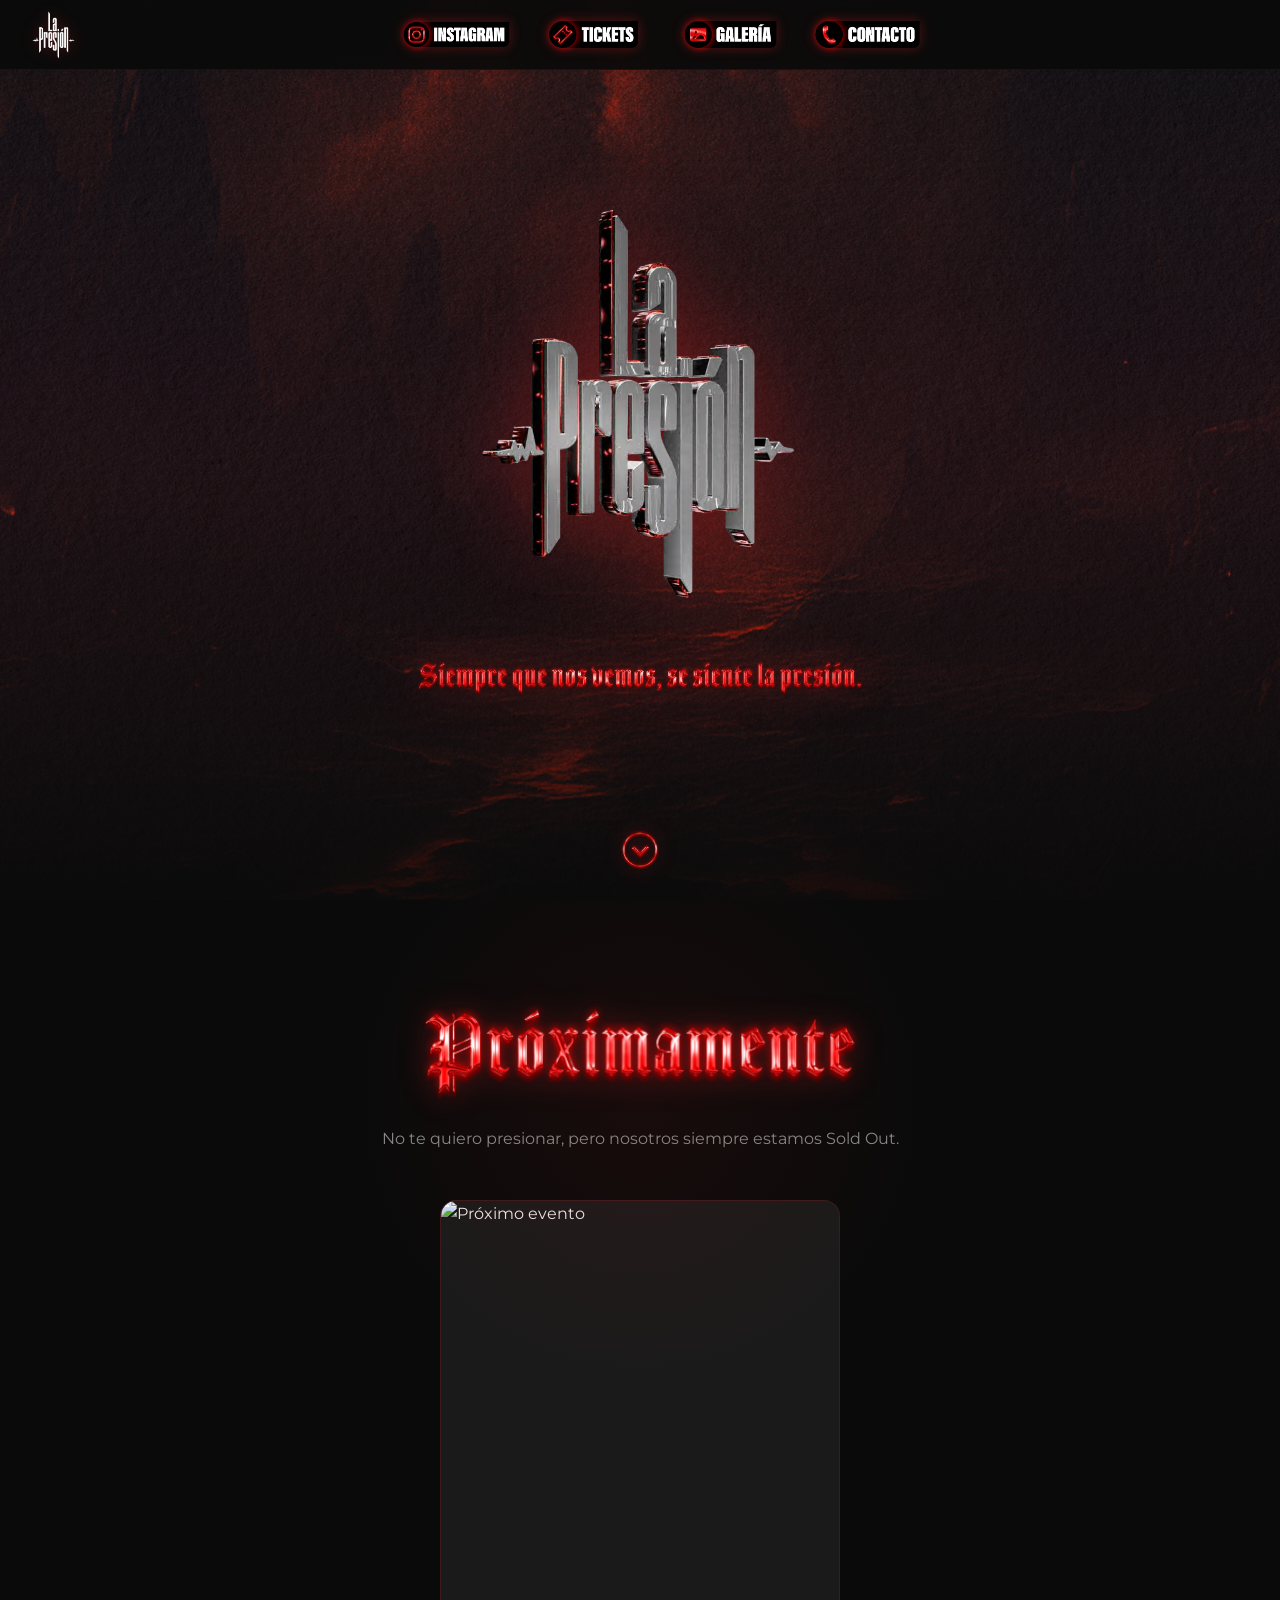
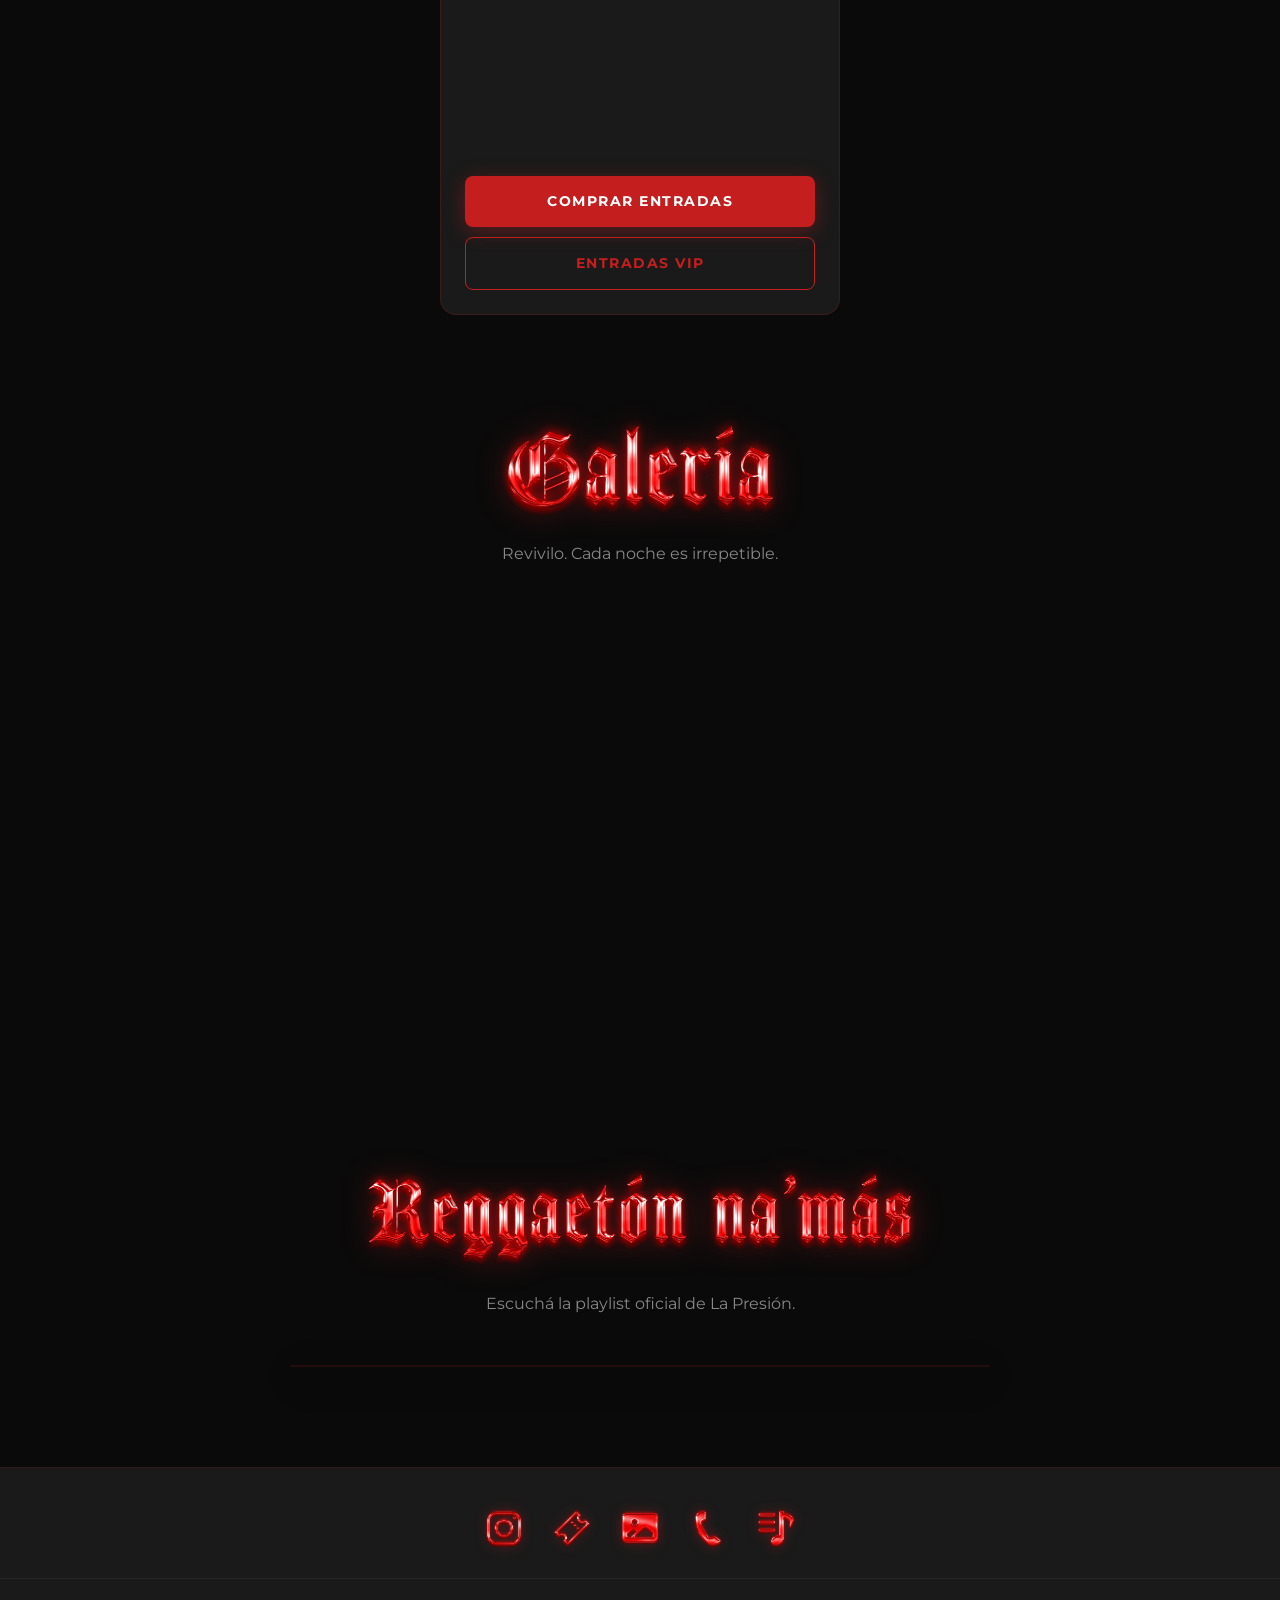
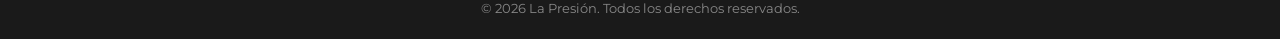
==== commit d9d8ed3b: "Arreglos de Juan - Frases, Playlist & Fotos" ====
--- a/index.html
+++ b/index.html
@@ -51,7 +51,7 @@
                 <source src="assets/img/0001.mp4" type="video/mp4">
                 <source src="assets/img/0001.webm" type="video/webm">
             </video>
-            <img src="assets/ui/Eslogan.png" alt="Siempre que nos vemos se siente la presión" class="hero__eslogan">
+            <img src="assets/ui/Eslogan3.png" alt="Siempre que nos vemos se siente la presión" class="hero__eslogan">
         </div>
         <div class="hero__scroll-indicator">
             <img src="assets/ui/SLIDE1.png" alt="Scroll" class="scroll-icon">
@@ -63,7 +63,7 @@
         <div class="entradas__glow"></div>
         <div class="container">
             <img src="assets/ui/Próximamente.png" alt="Próximamente" class="section-title-img">
-            <p class="entradas__sub">No te quedes afuera. Las entradas se agotan rápido.</p>
+            <p class="entradas__sub">No te quiero presionar, pero nosotros siempre estamos Sold Out.</p>
 
             <div class="entradas__cards">
                 <div class="entradas__card" id="proximo-evento-card">
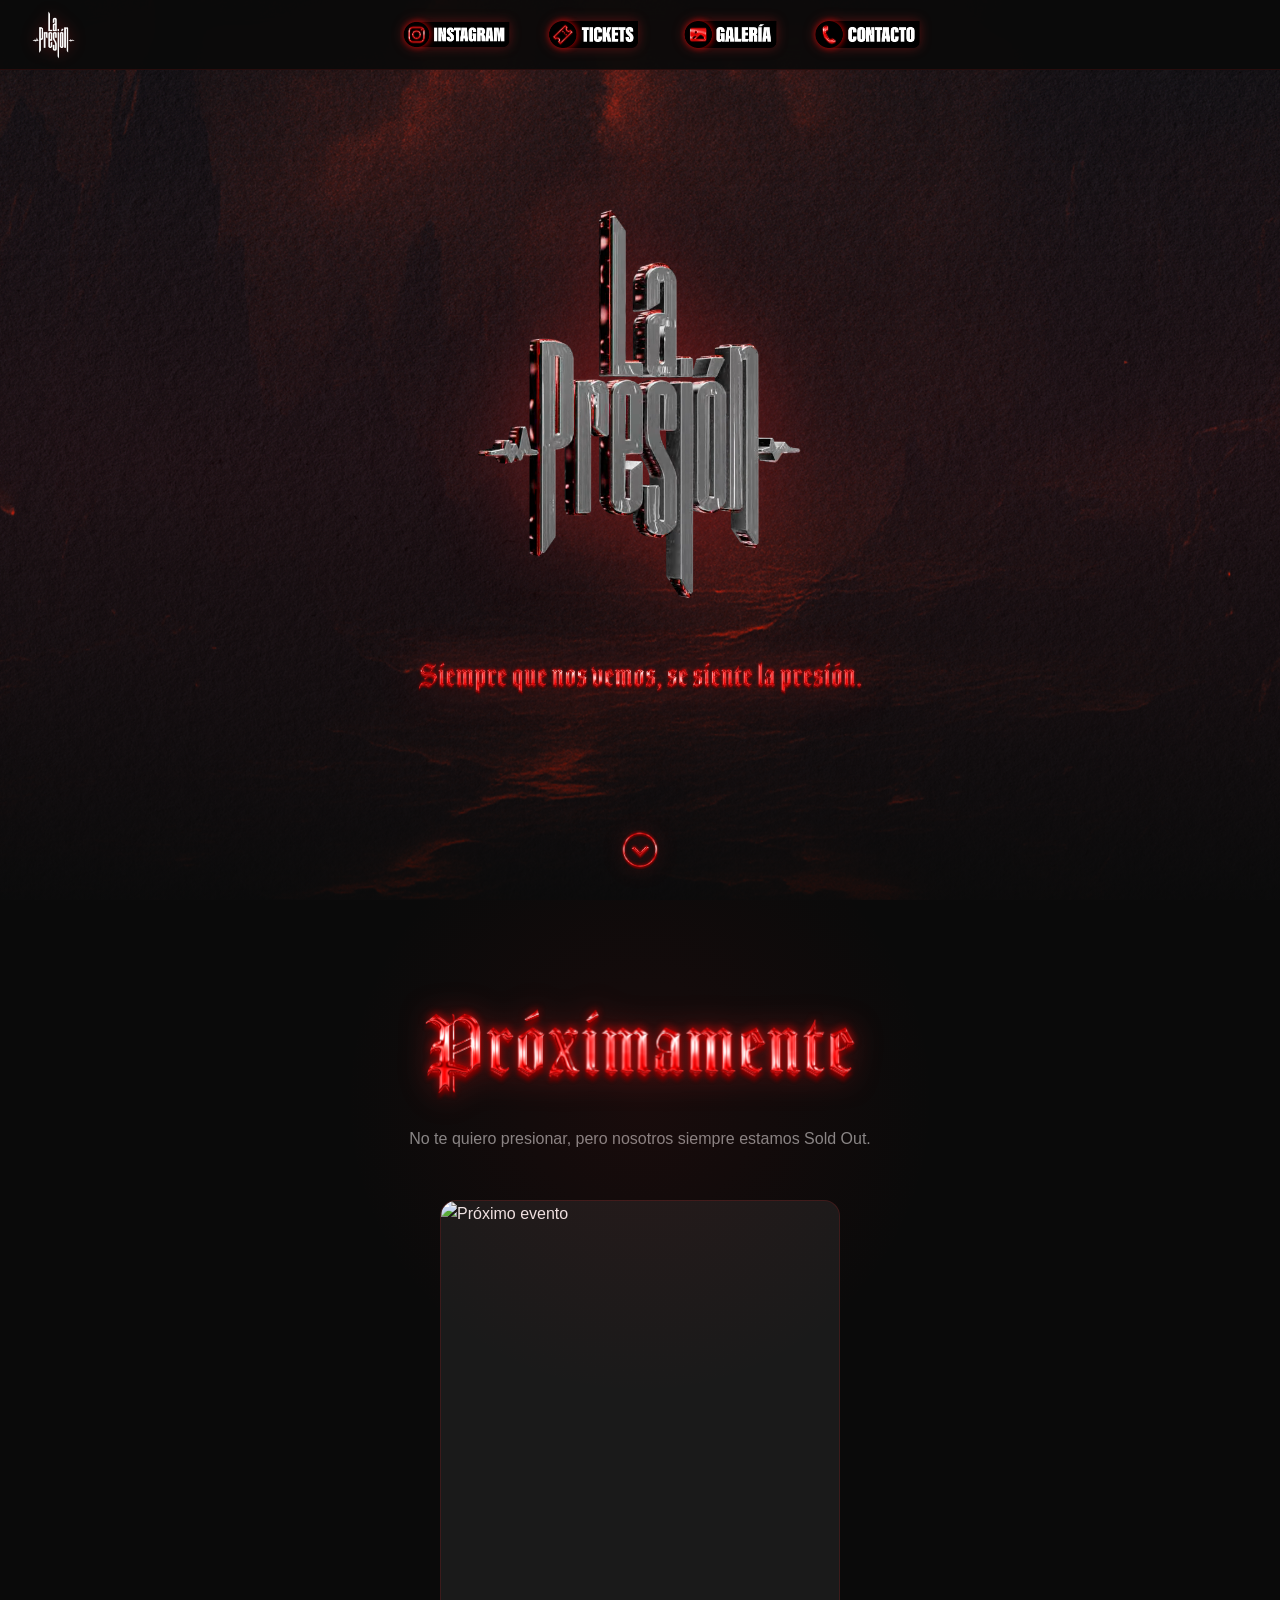
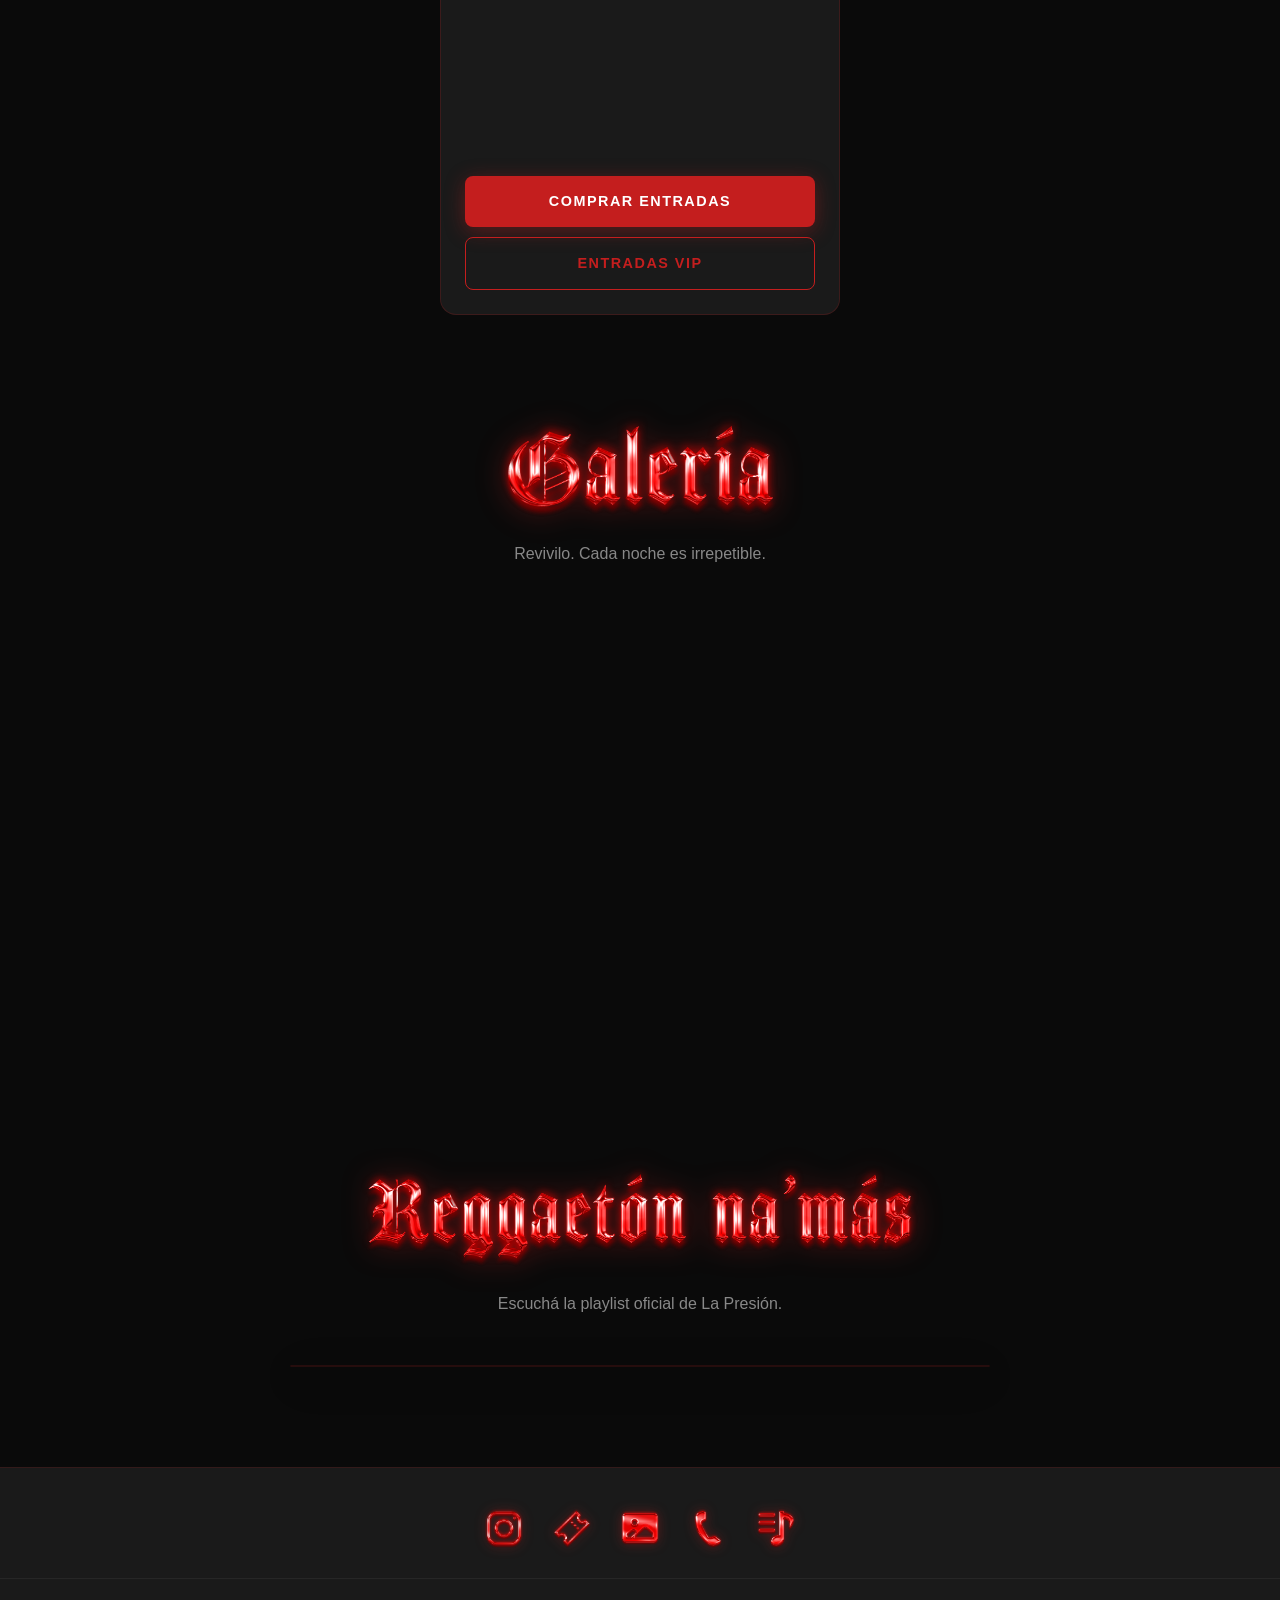
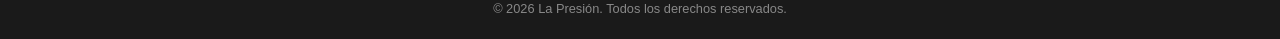
==== commit a51d2de7: "Problemas de Seguridad - admin.html & index.html - Paso 3" ====
--- a/index.html
+++ b/index.html
@@ -2,6 +2,16 @@
 <html lang="es">
 <head>
     <meta charset="UTF-8">
+    <meta http-equiv="Content-Security-Policy"
+  content="
+    default-src 'self';
+    script-src 'self' https://www.gstatic.com https://static.cloudflareinsights.com;
+    connect-src https://firestore.googleapis.com https://firebase.googleapis.com;
+    img-src 'self' https://res.cloudinary.com data:;
+    style-src 'self' 'unsafe-inline' https://fonts.googleapis.com https://cdnjs.cloudflare.com;
+    font-src https://fonts.gstatic.com https://cdnjs.cloudflare.com;
+    frame-src https://open.spotify.com;
+  ">
     <meta name="viewport" content="width=device-width, initial-scale=1.0">
     <title>La Presión</title>
     <link rel="stylesheet" href="css/styles.css">
